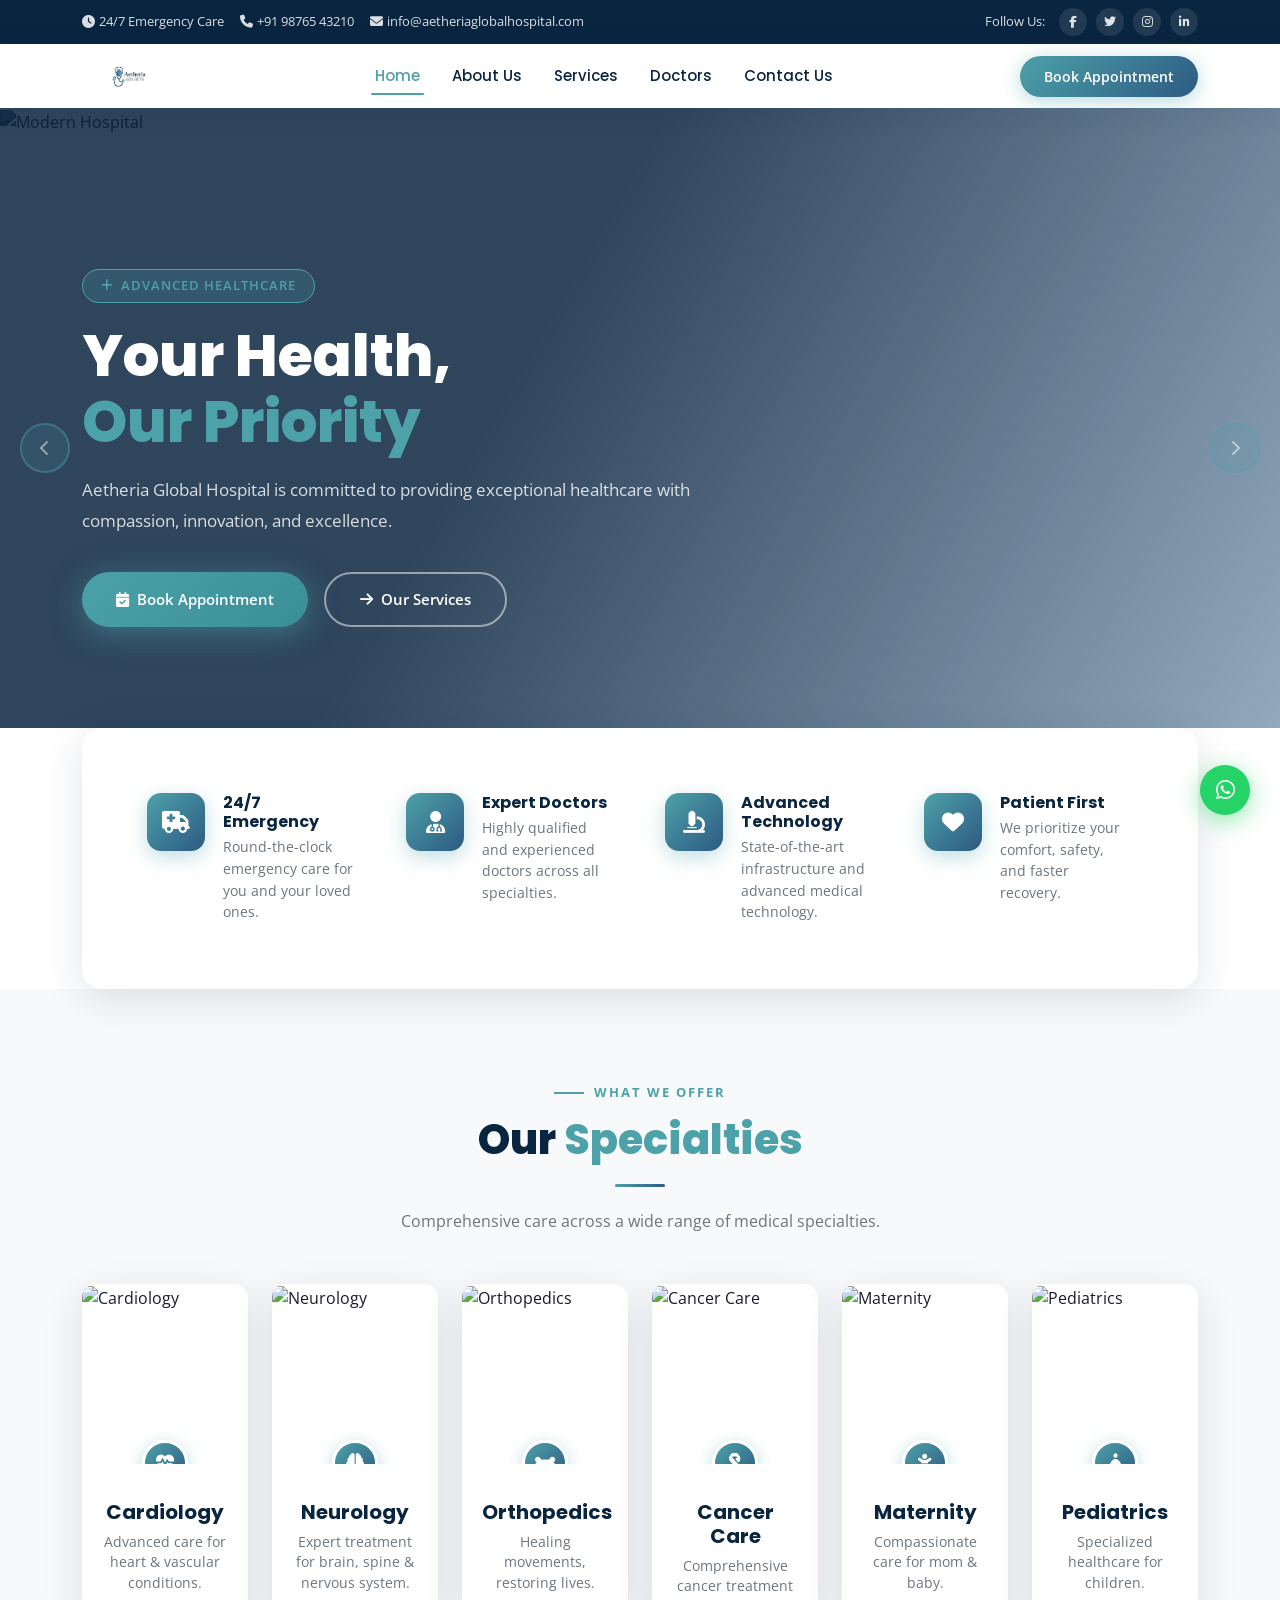
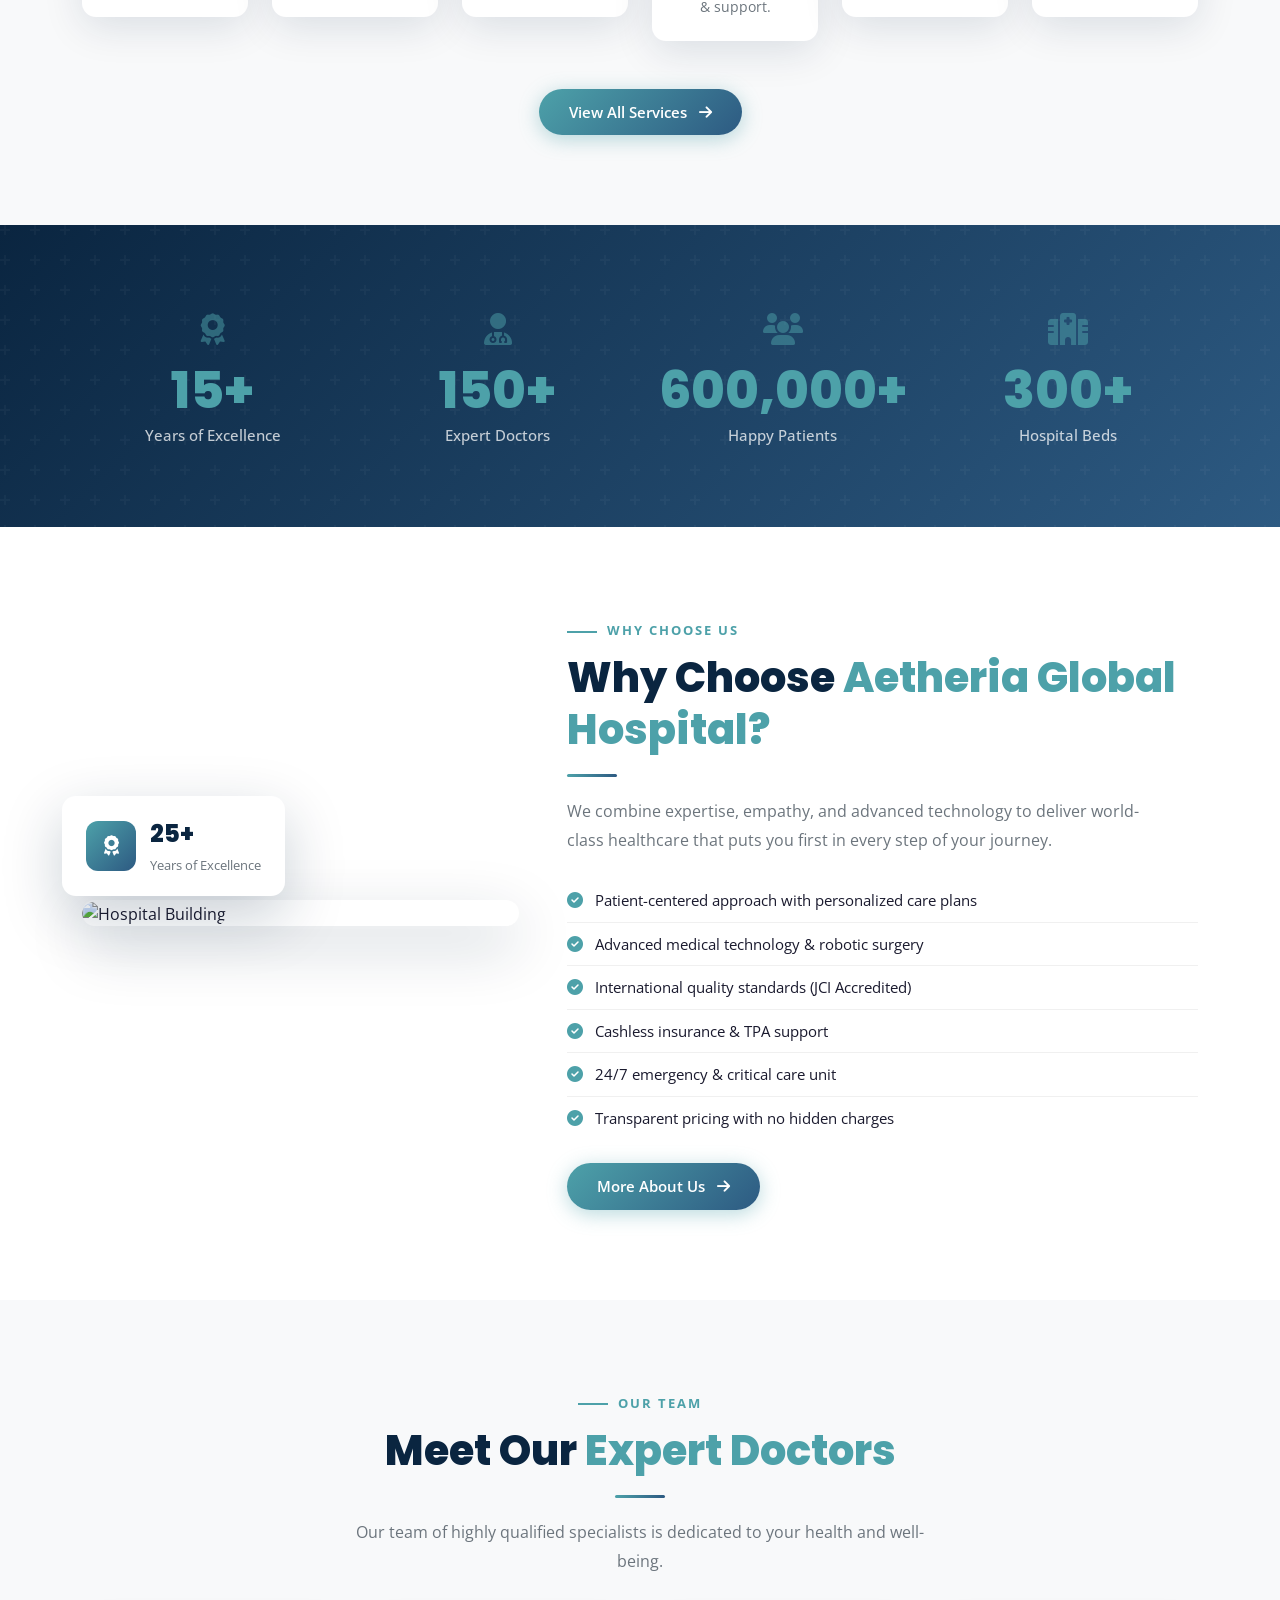
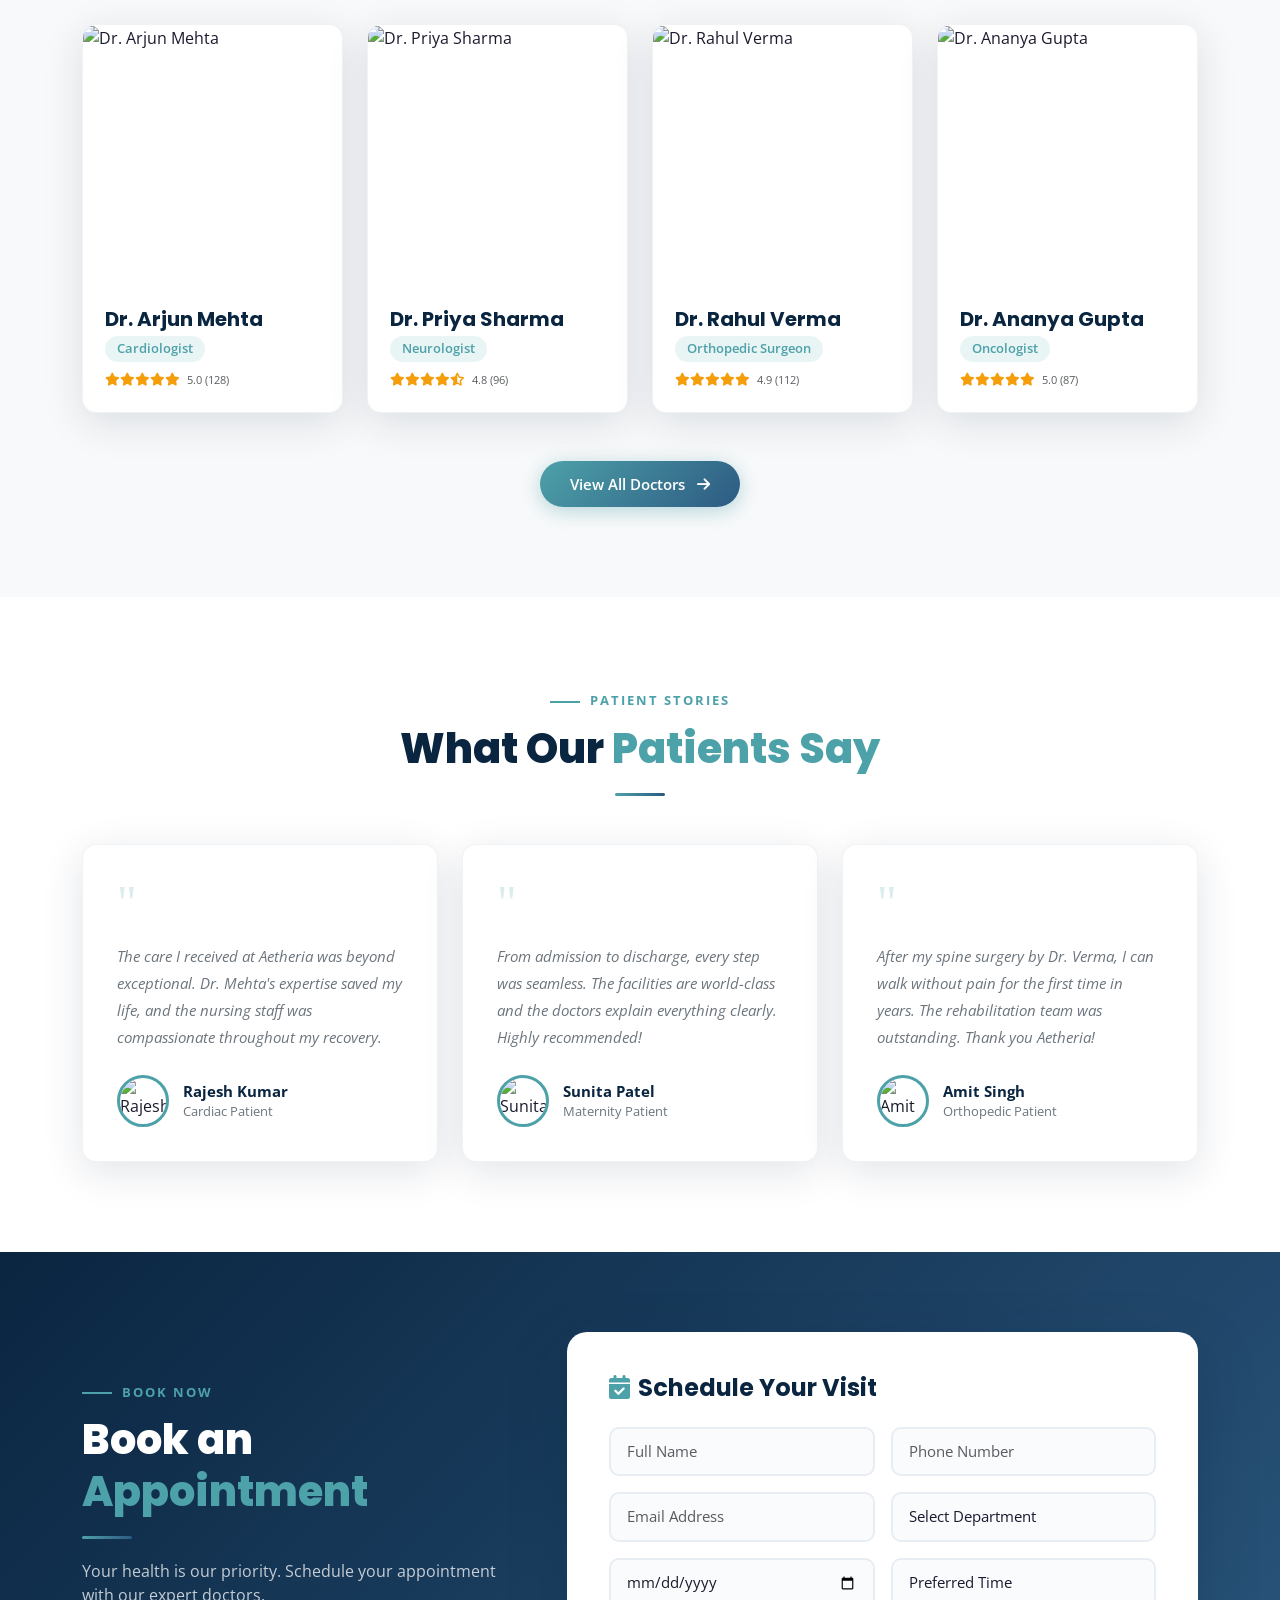
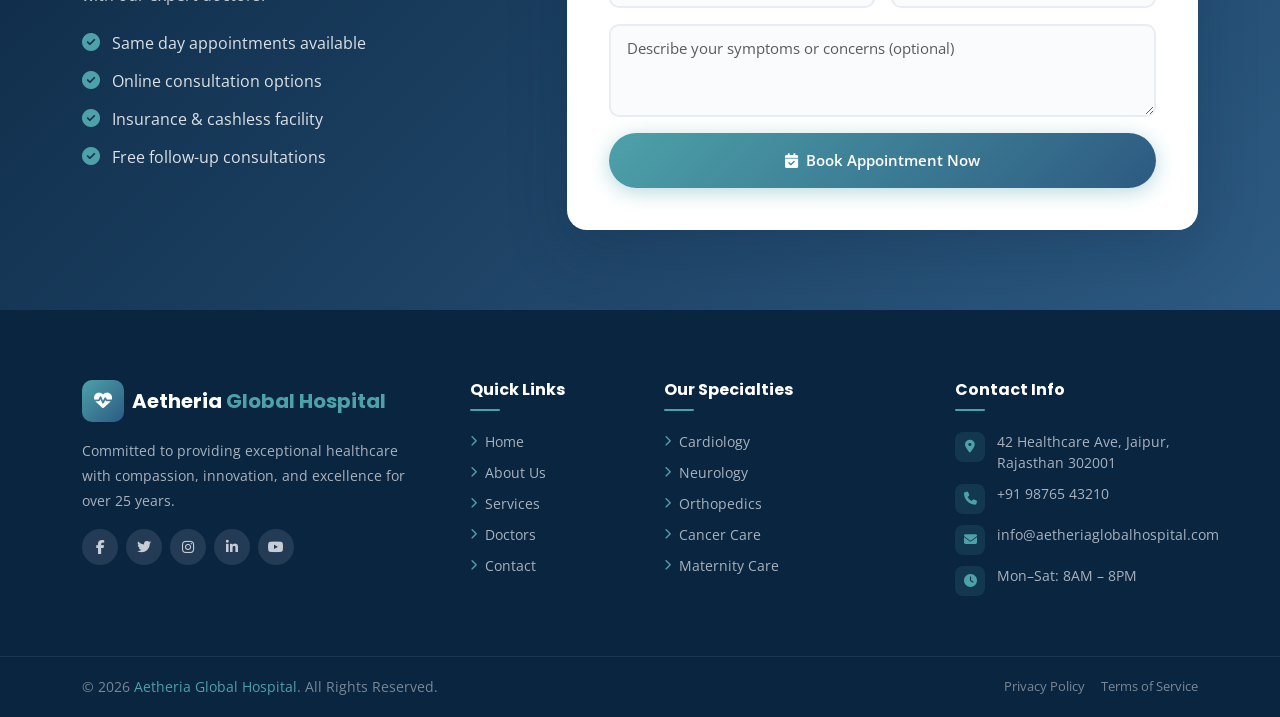
==== index.html @ 8bf8f96a "Add files via upload" ====
<!DOCTYPE html>
<html lang="en">
<head>
  <meta charset="UTF-8" />
  <meta name="viewport" content="width=device-width, initial-scale=1.0" />
  <title>Aetheria Global Hospital – Your Health, Our Priority</title>
  <link rel="preconnect" href="https://fonts.googleapis.com" />
  <link rel="preconnect" href="https://fonts.gstatic.com" crossorigin />
  <link href="https://fonts.googleapis.com/css2?family=Poppins:wght@400;500;600;700;800&family=Open+Sans:wght@400;500;600&display=swap" rel="stylesheet" />
  <link href="https://cdn.jsdelivr.net/npm/bootstrap@5.3.2/dist/css/bootstrap.min.css" rel="stylesheet" />
  <link href="https://cdnjs.cloudflare.com/ajax/libs/font-awesome/6.5.0/css/all.min.css" rel="stylesheet" />
  <link rel="stylesheet" href="style.css" />
</head>
<body>

<!-- TOP BAR -->
<div class="top-bar">
  <div class="container">
    <div class="d-flex justify-content-between align-items-center flex-wrap gap-2">
      <div class="d-flex gap-3 flex-wrap">
        <a href="#"><i class="fas fa-clock me-1"></i>24/7 Emergency Care</a>
        <a href="tel:+919876543210"><i class="fas fa-phone me-1"></i>+91 98765 43210</a>
        <a href="mailto:info@aetheriaglobalhospital.com"><i class="fas fa-envelope me-1"></i>info@aetheriaglobalhospital.com</a>
      </div>
      <div class="d-flex align-items-center gap-2">
        <span>Follow Us:</span>
        <div class="social-icons">
          <a href="#"><i class="fab fa-facebook-f"></i></a>
          <a href="#"><i class="fab fa-twitter"></i></a>
          <a href="#"><i class="fab fa-instagram"></i></a>
          <a href="#"><i class="fab fa-linkedin-in"></i></a>
        </div>
      </div>
    </div>
  </div>
</div>

<!-- NAVBAR -->
<nav class="navbar navbar-expand-lg">
  <div class="container">
    <a class="navbar-brand d-flex align-items-center" href="index.html">
      <div class="logo-icon"><img src="Gemini_Generated_Image_qpo65zqpo65zqpo6-removebg-preview.png" alt="Aetheria Global Hospital" /></div>
    </a>
    <button class="navbar-toggler border-0" type="button" data-bs-toggle="collapse" data-bs-target="#navMenu" aria-controls="navMenu" aria-expanded="false" aria-label="Toggle navigation">
      <i class="fas fa-bars" style="color:var(--navy);font-size:20px;"></i>
    </button>
    <div class="collapse navbar-collapse" id="navMenu">
      <ul class="navbar-nav mx-auto">
        <li class="nav-item"><a class="nav-link" href="index.html">Home</a></li>
        <li class="nav-item"><a class="nav-link" href="about.html">About Us</a></li>
        <li class="nav-item"><a class="nav-link" href="services.html">Services</a></li>
        <li class="nav-item"><a class="nav-link" href="doctors.html">Doctors</a></li>
        <li class="nav-item"><a class="nav-link" href="contact.html">Contact Us</a></li>
      </ul>
      <a href="#appointment" class="btn-book nav-link">Book Appointment</a>
    </div>
  </div>
</nav>

<!-- HERO CAROUSEL -->
<section class="hero-carousel">
  <div id="heroCarousel" class="carousel slide carousel-fade" data-bs-ride="carousel" data-bs-interval="5000">
    <div class="carousel-inner">

      <!-- Slide 1 -->
      <div class="carousel-item active">
        <img src="https://images.unsplash.com/photo-1551190822-a9333d879b1f?w=1600&q=80" alt="Modern Hospital" />
        <div class="hero-overlay">
          <div class="container">
            <div class="hero-content">
              <div class="hero-badge"><i class="fas fa-plus me-2"></i>Advanced Healthcare</div>
              <h1 class="hero-title">Your Health,<br><span>Our Priority</span></h1>
              <p class="hero-desc">Aetheria Global Hospital is committed to providing exceptional healthcare with compassion, innovation, and excellence.</p>
              <div class="hero-btns d-flex gap-3 flex-wrap">
                <a href="#appointment" class="btn-primary-custom"><i class="fas fa-calendar-check"></i>Book Appointment</a>
                <a href="services.html" class="btn-outline-custom"><i class="fas fa-arrow-right"></i>Our Services</a>
              </div>
            </div>
          </div>
        </div>
      </div>

      <!-- Slide 2 -->
      <div class="carousel-item">
        <img src="https://images.unsplash.com/photo-1559757148-5c350d0d3c56?w=1600&q=80" alt="Expert Doctors" />
        <div class="hero-overlay">
          <div class="container">
            <div class="hero-content">
              <div class="hero-badge"><i class="fas fa-user-md me-2"></i>Expert Medical Team</div>
              <h1 class="hero-title">250+ Expert<br><span>Doctors & Specialists</span></h1>
              <p class="hero-desc">Our team of highly qualified specialists brings world-class expertise to deliver the best care you deserve.</p>
              <div class="hero-btns d-flex gap-3 flex-wrap">
                <a href="doctors.html" class="btn-primary-custom"><i class="fas fa-user-md"></i>Meet Our Doctors</a>
                <a href="about.html" class="btn-outline-custom"><i class="fas fa-arrow-right"></i>About Us</a>
              </div>
            </div>
          </div>
        </div>
      </div>

      <!-- Slide 3 -->
      <div class="carousel-item">
        <img src="https://images.unsplash.com/photo-1516549655169-df83a0774514?w=1600&q=80" alt="Advanced Technology" />
        <div class="hero-overlay">
          <div class="container">
            <div class="hero-content">
              <div class="hero-badge"><i class="fas fa-microscope me-2"></i>State-of-the-Art</div>
              <h1 class="hero-title">Advanced Medical<br><span>Technology</span></h1>
              <p class="hero-desc">Equipped with cutting-edge infrastructure and the latest medical technology for precise diagnosis and treatment.</p>
              <div class="hero-btns d-flex gap-3 flex-wrap">
                <a href="services.html" class="btn-primary-custom"><i class="fas fa-flask"></i>Explore Services</a>
                <a href="contact.html" class="btn-outline-custom"><i class="fas fa-arrow-right"></i>Contact Us</a>
              </div>
            </div>
          </div>
        </div>
      </div>

    </div>

    <!-- Indicators -->
    <div class="carousel-indicators">
      <button type="button" data-bs-target="#heroCarousel" data-bs-slide-to="0" class="active"></button>
      <button type="button" data-bs-target="#heroCarousel" data-bs-slide-to="1"></button>
      <button type="button" data-bs-target="#heroCarousel" data-bs-slide-to="2"></button>
    </div>
    <button class="carousel-control-prev" type="button" data-bs-target="#heroCarousel" data-bs-slide="prev">
      <i class="fas fa-chevron-left" style="color:#fff;font-size:16px;"></i>
    </button>
    <button class="carousel-control-next" type="button" data-bs-target="#heroCarousel" data-bs-slide="next">
      <i class="fas fa-chevron-right" style="color:#fff;font-size:16px;"></i>
    </button>
  </div>
</section>

<!-- FEATURES -->
<section class="features-section">
  <div class="container">
    <div class="features-wrapper">
      <div class="row g-0">
        <div class="col-lg-3 col-md-6 reveal">
          <div class="feature-card">
            <div class="feature-icon"><i class="fas fa-ambulance"></i></div>
            <div>
              <h5>24/7 Emergency</h5>
              <p>Round-the-clock emergency care for you and your loved ones.</p>
            </div>
          </div>
        </div>
        <div class="col-lg-3 col-md-6 reveal">
          <div class="feature-card">
            <div class="feature-icon"><i class="fas fa-user-md"></i></div>
            <div>
              <h5>Expert Doctors</h5>
              <p>Highly qualified and experienced doctors across all specialties.</p>
            </div>
          </div>
        </div>
        <div class="col-lg-3 col-md-6 reveal">
          <div class="feature-card">
            <div class="feature-icon"><i class="fas fa-microscope"></i></div>
            <div>
              <h5>Advanced Technology</h5>
              <p>State-of-the-art infrastructure and advanced medical technology.</p>
            </div>
          </div>
        </div>
        <div class="col-lg-3 col-md-6 reveal">
          <div class="feature-card">
            <div class="feature-icon"><i class="fas fa-heart"></i></div>
            <div>
              <h5>Patient First</h5>
              <p>We prioritize your comfort, safety, and faster recovery.</p>
            </div>
          </div>
        </div>
      </div>
    </div>
  </div>
</section>

<!-- SPECIALTIES -->
<section class="section-pad bg-light-custom">
  <div class="container">
    <div class="text-center mb-5 reveal">
      <div class="section-tag">What We Offer</div>
      <h2 class="section-title">Our <span>Specialties</span></h2>
      <div class="section-divider mx-auto"></div>
      <p class="section-desc mx-auto">Comprehensive care across a wide range of medical specialties.</p>
    </div>
    <div class="row g-4">
      <div class="col-lg-2 col-md-4 col-6 reveal">
        <div class="specialty-card">
          <div class="specialty-img">
            <img src="https://images.unsplash.com/photo-1576091160399-112ba8d25d1d?w=400&q=80" alt="Cardiology" />
            <div class="specialty-icon-badge"><i class="fas fa-heartbeat"></i></div>
          </div>
          <div class="specialty-body"><h5>Cardiology</h5><p>Advanced care for heart & vascular conditions.</p></div>
        </div>
      </div>
      <div class="col-lg-2 col-md-4 col-6 reveal">
        <div class="specialty-card">
          <div class="specialty-img">
            <img src="https://images.unsplash.com/photo-1559757175-0eb30cd8c063?w=400&q=80" alt="Neurology" />
            <div class="specialty-icon-badge"><i class="fas fa-brain"></i></div>
          </div>
          <div class="specialty-body"><h5>Neurology</h5><p>Expert treatment for brain, spine & nervous system.</p></div>
        </div>
      </div>
      <div class="col-lg-2 col-md-4 col-6 reveal">
        <div class="specialty-card">
          <div class="specialty-img">
            <img src="https://images.unsplash.com/photo-1530026405186-ed1f139313f8?w=400&q=80" alt="Orthopedics" />
            <div class="specialty-icon-badge"><i class="fas fa-bone"></i></div>
          </div>
          <div class="specialty-body"><h5>Orthopedics</h5><p>Healing movements, restoring lives.</p></div>
        </div>
      </div>
      <div class="col-lg-2 col-md-4 col-6 reveal">
        <div class="specialty-card">
          <div class="specialty-img">
            <img src="https://images.unsplash.com/photo-1579684385127-1ef15d508118?w=400&q=80" alt="Cancer Care" />
            <div class="specialty-icon-badge"><i class="fas fa-ribbon"></i></div>
          </div>
          <div class="specialty-body"><h5>Cancer Care</h5><p>Comprehensive cancer treatment & support.</p></div>
        </div>
      </div>
      <div class="col-lg-2 col-md-4 col-6 reveal">
        <div class="specialty-card">
          <div class="specialty-img">
            <img src="https://images.unsplash.com/photo-1584820927498-cfe5211fd8bf?w=400&q=80" alt="Maternity" />
            <div class="specialty-icon-badge"><i class="fas fa-baby"></i></div>
          </div>
          <div class="specialty-body"><h5>Maternity</h5><p>Compassionate care for mom & baby.</p></div>
        </div>
      </div>
      <div class="col-lg-2 col-md-4 col-6 reveal">
        <div class="specialty-card">
          <div class="specialty-img">
            <img src="https://images.unsplash.com/photo-1631815588090-d1bcbe9a8545?w=400&q=80" alt="Pediatrics" />
            <div class="specialty-icon-badge"><i class="fas fa-child"></i></div>
          </div>
          <div class="specialty-body"><h5>Pediatrics</h5><p>Specialized healthcare for children.</p></div>
        </div>
      </div>
    </div>
    <div class="text-center mt-5 reveal">
      <a href="services.html" class="btn-teal btn">View All Services <i class="fas fa-arrow-right ms-2"></i></a>
    </div>
  </div>
</section>

<!-- STATS -->
<section class="stats-section">
  <div class="container">
    <div class="row g-4 text-center">
      <div class="col-lg-3 col-md-6 reveal">
        <div class="stat-item">
          <div class="stat-icon"><i class="fas fa-award"></i></div>
          <div class="stat-number" data-count="25" data-suffix="+">25+</div>
          <div class="stat-label">Years of Excellence</div>
        </div>
      </div>
      <div class="col-lg-3 col-md-6 reveal">
        <div class="stat-item">
          <div class="stat-icon"><i class="fas fa-user-md"></i></div>
          <div class="stat-number" data-count="250" data-suffix="+">250+</div>
          <div class="stat-label">Expert Doctors</div>
        </div>
      </div>
      <div class="col-lg-3 col-md-6 reveal">
        <div class="stat-item">
          <div class="stat-icon"><i class="fas fa-users"></i></div>
          <div class="stat-number" data-count="1000000" data-suffix="+">1M+</div>
          <div class="stat-label">Happy Patients</div>
        </div>
      </div>
      <div class="col-lg-3 col-md-6 reveal">
        <div class="stat-item">
          <div class="stat-icon"><i class="fas fa-hospital"></i></div>
          <div class="stat-number" data-count="500" data-suffix="+">500+</div>
          <div class="stat-label">Hospital Beds</div>
        </div>
      </div>
    </div>
  </div>
</section>

<!-- WHY CHOOSE US -->
<section class="section-pad">
  <div class="container">
    <div class="row g-5 align-items-center">
      <div class="col-lg-5 reveal">
        <div class="about-img-wrap">
          <div class="about-img-main">
            <img src="https://images.unsplash.com/photo-1519494026892-80bbd2d6fd0d?w=700&q=80" alt="Hospital Building" />
          </div>
          <div class="about-badge">
            <div class="about-badge-icon"><i class="fas fa-award"></i></div>
            <div><strong>25+</strong><span>Years of Excellence</span></div>
          </div>
        </div>
      </div>
      <div class="col-lg-7 reveal">
        <div class="section-tag">Why Choose Us</div>
        <h2 class="section-title">Why Choose <span>Aetheria Global Hospital?</span></h2>
        <div class="section-divider"></div>
        <p class="section-desc mb-4">We combine expertise, empathy, and advanced technology to deliver world-class healthcare that puts you first in every step of your journey.</p>
        <ul class="check-list mb-4">
          <li><i class="fas fa-check-circle"></i> Patient-centered approach with personalized care plans</li>
          <li><i class="fas fa-check-circle"></i> Advanced medical technology & robotic surgery</li>
          <li><i class="fas fa-check-circle"></i> International quality standards (JCI Accredited)</li>
          <li><i class="fas fa-check-circle"></i> Cashless insurance & TPA support</li>
          <li><i class="fas fa-check-circle"></i> 24/7 emergency & critical care unit</li>
          <li><i class="fas fa-check-circle"></i> Transparent pricing with no hidden charges</li>
        </ul>
        <a href="about.html" class="btn-teal btn">More About Us <i class="fas fa-arrow-right ms-2"></i></a>
      </div>
    </div>
  </div>
</section>

<!-- FEATURED DOCTORS -->
<section class="section-pad bg-light-custom">
  <div class="container">
    <div class="text-center mb-5 reveal">
      <div class="section-tag">Our Team</div>
      <h2 class="section-title">Meet Our <span>Expert Doctors</span></h2>
      <div class="section-divider mx-auto"></div>
      <p class="section-desc mx-auto">Our team of highly qualified specialists is dedicated to your health and well-being.</p>
    </div>
    <div class="row g-4">
      <div class="col-lg-3 col-md-6 reveal">
        <div class="doctor-card">
          <div class="doctor-img">
            <img src="https://images.unsplash.com/photo-1612349317150-e413f6a5b16d?w=400&q=80" alt="Dr. Arjun Mehta" />
            <div class="doctor-overlay">
              <div class="doctor-social">
                <a href="#"><i class="fab fa-facebook-f"></i></a>
                <a href="#"><i class="fab fa-linkedin-in"></i></a>
                <a href="#"><i class="fas fa-envelope"></i></a>
              </div>
            </div>
          </div>
          <div class="doctor-body">
            <h5>Dr. Arjun Mehta</h5>
            <span class="doctor-specialty">Cardiologist</span>
            <div class="doctor-rating mt-2">
              <i class="fas fa-star"></i><i class="fas fa-star"></i><i class="fas fa-star"></i><i class="fas fa-star"></i><i class="fas fa-star"></i>
              <small class="text-muted ms-1">5.0 (128)</small>
            </div>
          </div>
        </div>
      </div>
      <div class="col-lg-3 col-md-6 reveal">
        <div class="doctor-card">
          <div class="doctor-img">
            <img src="https://images.unsplash.com/photo-1559839734-2b71ea197ec2?w=400&q=80" alt="Dr. Priya Sharma" />
            <div class="doctor-overlay">
              <div class="doctor-social">
                <a href="#"><i class="fab fa-facebook-f"></i></a>
                <a href="#"><i class="fab fa-linkedin-in"></i></a>
                <a href="#"><i class="fas fa-envelope"></i></a>
              </div>
            </div>
          </div>
          <div class="doctor-body">
            <h5>Dr. Priya Sharma</h5>
            <span class="doctor-specialty">Neurologist</span>
            <div class="doctor-rating mt-2">
              <i class="fas fa-star"></i><i class="fas fa-star"></i><i class="fas fa-star"></i><i class="fas fa-star"></i><i class="fas fa-star-half-alt"></i>
              <small class="text-muted ms-1">4.8 (96)</small>
            </div>
          </div>
        </div>
      </div>
      <div class="col-lg-3 col-md-6 reveal">
        <div class="doctor-card">
          <div class="doctor-img">
            <img src="https://images.unsplash.com/photo-1537368910025-700350fe46c7?w=400&q=80" alt="Dr. Rahul Verma" />
            <div class="doctor-overlay">
              <div class="doctor-social">
                <a href="#"><i class="fab fa-facebook-f"></i></a>
                <a href="#"><i class="fab fa-linkedin-in"></i></a>
                <a href="#"><i class="fas fa-envelope"></i></a>
              </div>
            </div>
          </div>
          <div class="doctor-body">
            <h5>Dr. Rahul Verma</h5>
            <span class="doctor-specialty">Orthopedic Surgeon</span>
            <div class="doctor-rating mt-2">
              <i class="fas fa-star"></i><i class="fas fa-star"></i><i class="fas fa-star"></i><i class="fas fa-star"></i><i class="fas fa-star"></i>
              <small class="text-muted ms-1">4.9 (112)</small>
            </div>
          </div>
        </div>
      </div>
      <div class="col-lg-3 col-md-6 reveal">
        <div class="doctor-card">
          <div class="doctor-img">
            <img src="https://images.unsplash.com/photo-1594824476967-48c8b964273f?w=400&q=80" alt="Dr. Ananya Gupta" />
            <div class="doctor-overlay">
              <div class="doctor-social">
                <a href="#"><i class="fab fa-facebook-f"></i></a>
                <a href="#"><i class="fab fa-linkedin-in"></i></a>
                <a href="#"><i class="fas fa-envelope"></i></a>
              </div>
            </div>
          </div>
          <div class="doctor-body">
            <h5>Dr. Ananya Gupta</h5>
            <span class="doctor-specialty">Oncologist</span>
            <div class="doctor-rating mt-2">
              <i class="fas fa-star"></i><i class="fas fa-star"></i><i class="fas fa-star"></i><i class="fas fa-star"></i><i class="fas fa-star"></i>
              <small class="text-muted ms-1">5.0 (87)</small>
            </div>
          </div>
        </div>
      </div>
    </div>
    <div class="text-center mt-5 reveal">
      <a href="doctors.html" class="btn-teal btn">View All Doctors <i class="fas fa-arrow-right ms-2"></i></a>
    </div>
  </div>
</section>

<!-- TESTIMONIALS -->
<section class="section-pad">
  <div class="container">
    <div class="text-center mb-5 reveal">
      <div class="section-tag">Patient Stories</div>
      <h2 class="section-title">What Our <span>Patients Say</span></h2>
      <div class="section-divider mx-auto"></div>
    </div>
    <div class="row g-4">
      <div class="col-lg-4 col-md-6 reveal">
        <div class="testimonial-card">
          <div class="quote-icon">"</div>
          <p class="testimonial-text">The care I received at Aetheria was beyond exceptional. Dr. Mehta's expertise saved my life, and the nursing staff was compassionate throughout my recovery.</p>
          <div class="testimonial-author">
            <img src="https://images.unsplash.com/photo-1507003211169-0a1dd7228f2d?w=100&q=80" class="author-img" alt="Rajesh Kumar" />
            <div><div class="author-name">Rajesh Kumar</div><div class="author-role">Cardiac Patient</div></div>
          </div>
        </div>
      </div>
      <div class="col-lg-4 col-md-6 reveal">
        <div class="testimonial-card">
          <div class="quote-icon">"</div>
          <p class="testimonial-text">From admission to discharge, every step was seamless. The facilities are world-class and the doctors explain everything clearly. Highly recommended!</p>
          <div class="testimonial-author">
            <img src="https://images.unsplash.com/photo-1494790108377-be9c29b29330?w=100&q=80" class="author-img" alt="Sunita Patel" />
            <div><div class="author-name">Sunita Patel</div><div class="author-role">Maternity Patient</div></div>
          </div>
        </div>
      </div>
      <div class="col-lg-4 col-md-6 reveal">
        <div class="testimonial-card">
          <div class="quote-icon">"</div>
          <p class="testimonial-text">After my spine surgery by Dr. Verma, I can walk without pain for the first time in years. The rehabilitation team was outstanding. Thank you Aetheria!</p>
          <div class="testimonial-author">
            <img src="https://images.unsplash.com/photo-1472099645785-5658abf4ff4e?w=100&q=80" class="author-img" alt="Amit Singh" />
            <div><div class="author-name">Amit Singh</div><div class="author-role">Orthopedic Patient</div></div>
          </div>
        </div>
      </div>
    </div>
  </div>
</section>

<!-- APPOINTMENT SECTION -->
<section class="appointment-section" id="appointment">
  <div class="container">
    <div class="row g-5 align-items-center">
      <div class="col-lg-5 reveal">
        <div class="appt-content">
          <div class="section-tag" style="color:var(--teal)">Book Now</div>
          <h2 class="section-title" style="color:#fff">Book an <span>Appointment</span></h2>
          <div class="section-divider"></div>
          <p class="mb-4" style="color:rgba(255,255,255,0.75)">Your health is our priority. Schedule your appointment with our expert doctors.</p>
          <div class="appt-feature"><i class="fas fa-check-circle"></i> Same day appointments available</div>
          <div class="appt-feature"><i class="fas fa-check-circle"></i> Online consultation options</div>
          <div class="appt-feature"><i class="fas fa-check-circle"></i> Insurance & cashless facility</div>
          <div class="appt-feature"><i class="fas fa-check-circle"></i> Free follow-up consultations</div>
        </div>
      </div>
      <div class="col-lg-7 reveal">
        <div class="appt-form-card">
          <h4 class="mb-4" style="font-weight:700;color:var(--navy)"><i class="fas fa-calendar-check me-2" style="color:var(--teal)"></i>Schedule Your Visit</h4>
          <form class="appt-form">
            <div class="row g-3">
              <div class="col-md-6">
                <input type="text" class="form-control" placeholder="Full Name" required />
              </div>
              <div class="col-md-6">
                <input type="tel" class="form-control" placeholder="Phone Number" required />
              </div>
              <div class="col-md-6">
                <input type="email" class="form-control" placeholder="Email Address" required />
              </div>
              <div class="col-md-6">
                <select class="form-select">
                  <option value="">Select Department</option>
                  <option>Cardiology</option>
                  <option>Neurology</option>
                  <option>Orthopedics</option>
                  <option>Cancer Care</option>
                  <option>Maternity</option>
                  <option>Pediatrics</option>
                </select>
              </div>
              <div class="col-md-6">
                <input type="date" class="form-control" />
              </div>
              <div class="col-md-6">
                <select class="form-select">
                  <option value="">Preferred Time</option>
                  <option>09:00 AM</option>
                  <option>10:00 AM</option>
                  <option>11:00 AM</option>
                  <option>02:00 PM</option>
                  <option>04:00 PM</option>
                </select>
              </div>
              <div class="col-12">
                <textarea class="form-control" rows="3" placeholder="Describe your symptoms or concerns (optional)"></textarea>
              </div>
              <div class="col-12">
                <button type="submit" class="btn-teal btn w-100 py-3"><i class="fas fa-calendar-check me-2"></i>Book Appointment Now</button>
              </div>
            </div>
          </form>
        </div>
      </div>
    </div>
  </div>
</section>

<!-- FOOTER -->
<footer>
  <div class="container">
    <div class="row g-4 g-lg-5">
      <div class="col-lg-4 col-md-12">
        <div class="footer-brand mb-3">
          <div class="footer-logo d-flex align-items-center gap-2 mb-3">
            <div class="footer-logo-icon">
              <i class="fas fa-heartbeat"></i>
            </div>
            <div class="footer-logo-text">Aetheria <span>Global Hospital</span></div>
          </div>
          <p class="footer-desc">Committed to providing exceptional healthcare with compassion, innovation, and excellence for over 25 years.</p>
          <div class="footer-social mt-3">
            <a href="#" aria-label="Facebook"><i class="fab fa-facebook-f"></i></a>
            <a href="#" aria-label="Twitter"><i class="fab fa-twitter"></i></a>
            <a href="#" aria-label="Instagram"><i class="fab fa-instagram"></i></a>
            <a href="#" aria-label="LinkedIn"><i class="fab fa-linkedin-in"></i></a>
            <a href="#" aria-label="YouTube"><i class="fab fa-youtube"></i></a>
          </div>
        </div>
      </div>
      <div class="col-lg-2 col-6">
        <h5>Quick Links</h5>
        <ul>
          <li><a href="index.html"><i class="fas fa-chevron-right"></i> Home</a></li>
          <li><a href="about.html"><i class="fas fa-chevron-right"></i> About Us</a></li>
          <li><a href="services.html"><i class="fas fa-chevron-right"></i> Services</a></li>
          <li><a href="doctors.html"><i class="fas fa-chevron-right"></i> Doctors</a></li>
          <li><a href="contact.html"><i class="fas fa-chevron-right"></i> Contact</a></li>
        </ul>
      </div>
      <div class="col-lg-3 col-6">
        <h5>Our Specialties</h5>
        <ul>
          <li><a href="services.html"><i class="fas fa-chevron-right"></i> Cardiology</a></li>
          <li><a href="services.html"><i class="fas fa-chevron-right"></i> Neurology</a></li>
          <li><a href="services.html"><i class="fas fa-chevron-right"></i> Orthopedics</a></li>
          <li><a href="services.html"><i class="fas fa-chevron-right"></i> Cancer Care</a></li>
          <li><a href="services.html"><i class="fas fa-chevron-right"></i> Maternity Care</a></li>
        </ul>
      </div>
      <div class="col-lg-3 col-md-12">
        <h5>Contact Info</h5>
        <ul class="footer-contact-list">
          <li>
            <a href="#">
              <span class="footer-contact-icon"><i class="fas fa-map-marker-alt"></i></span>
              <span>42 Healthcare Ave, Jaipur, Rajasthan 302001</span>
            </a>
          </li>
          <li>
            <a href="tel:+919876543210">
              <span class="footer-contact-icon"><i class="fas fa-phone"></i></span>
              <span>+91 98765 43210</span>
            </a>
          </li>
          <li>
            <a href="mailto:info@aetheriaglobalhospital.com">
              <span class="footer-contact-icon"><i class="fas fa-envelope"></i></span>
              <span>info@aetheriaglobalhospital.com</span>
            </a>
          </li>
          <li>
            <a href="#">
              <span class="footer-contact-icon"><i class="fas fa-clock"></i></span>
              <span>Mon–Sat: 8AM – 8PM</span>
            </a>
          </li>
        </ul>
      </div>
    </div>
  </div>
  <div class="footer-bottom">
    <div class="container">
      <div class="d-flex justify-content-between align-items-center flex-wrap gap-2">
        <p class="mb-0">&copy; 2026 <a href="index.html">Aetheria Global Hospital</a>. All Rights Reserved.</p>
        <div class="d-flex gap-3">
          <a href="#" style="color:rgba(255,255,255,0.45);text-decoration:none;font-size:13px;">Privacy Policy</a>
          <a href="#" style="color:rgba(255,255,255,0.45);text-decoration:none;font-size:13px;">Terms of Service</a>
        </div>
      </div>
    </div>
  </div>
</footer>

<!-- BACK TO TOP -->
<button id="backToTop" title="Back to top"><i class="fas fa-chevron-up"></i></button>

<!-- WHATSAPP -->
<a href="https://wa.me/919876543210" class="whatsapp-float" target="_blank" title="Chat on WhatsApp">
  <i class="fab fa-whatsapp"></i>
</a>

<script src="https://cdn.jsdelivr.net/npm/bootstrap@5.3.2/dist/js/bootstrap.bundle.min.js"></script>
<script src="script.js"></script>
</body>
</html>
---- style.css ----
/* ===== ROOT VARIABLES ===== */
:root {
  --navy: #0A2540;
  --teal: #4DA1A9;
  --soft-blue: #2D5A82;
  --white: #FFFFFF;
  --light-gray: #F8F9FA;
  --text-dark: #1a1a2e;
  --text-muted: #6c757d;
  --shadow: 0 10px 40px rgba(10,37,64,0.12);
  --shadow-hover: 0 20px 60px rgba(10,37,64,0.22);
  --radius: 14px;
  --transition: all 0.35s cubic-bezier(0.4,0,0.2,1);
}

/* ===== BASE ===== */
*, *::before, *::after { box-sizing: border-box; margin: 0; padding: 0; }
html { scroll-behavior: smooth; }
body {
  font-family: 'Open Sans', sans-serif;
  color: var(--text-dark);
  background: var(--white);
  overflow-x: hidden;
}
h1,h2,h3,h4,h5,h6 { font-family: 'Poppins', sans-serif; }

/* ===== SCROLLBAR ===== */
::-webkit-scrollbar { width: 6px; }
::-webkit-scrollbar-track { background: #f1f1f1; }
::-webkit-scrollbar-thumb { background: var(--teal); border-radius: 3px; }

/* ===== TOP BAR ===== */
.top-bar {
  background: var(--navy);
  padding: 8px 0;
  font-size: 13px;
  color: rgba(255,255,255,0.85);
}
.top-bar a { color: rgba(255,255,255,0.85); text-decoration: none; transition: var(--transition); }
.top-bar a:hover { color: var(--teal); }
.top-bar .social-icons a {
  width: 28px; height: 28px;
  background: rgba(255,255,255,0.1);
  border-radius: 50%;
  display: inline-flex; align-items: center; justify-content: center;
  margin-left: 6px;
  font-size: 12px;
}
.top-bar .social-icons a:hover { background: var(--teal); color: #fff; }

/* ===== NAVBAR ===== */
.navbar {
  background: var(--white) !important;
  box-shadow: 0 2px 30px rgba(10,37,64,0.10);
  padding: 10px 0;
  transition: var(--transition);
  position: sticky;
  top: 0;
  z-index: 1000;
}
.navbar.scrolled { padding: 6px 0; box-shadow: 0 4px 30px rgba(10,37,64,0.18); }
.navbar-brand {
  font-family: 'Poppins', sans-serif;
  font-weight: 700;
  font-size: 22px;
  color: var(--navy) !important;
  padding: 0;
}
.navbar-brand span { color: var(--teal); }

/* Logo image - controlled size for both desktop and mobile */
.logo-icon img {
  width: 90px;
  height: auto;
  display: block;
  max-height: 44px;
  object-fit: contain;
}

/* Navbar toggler (hamburger) - clean & compact */
.navbar-toggler {
  padding: 4px 8px !important;
  border: none !important;
  outline: none !important;
  box-shadow: none !important;
  background: transparent !important;
  line-height: 1;
}
.navbar-toggler:focus { box-shadow: none !important; }

.navbar-nav .nav-link {
  font-family: 'Poppins', sans-serif;
  font-weight: 500;
  font-size: 15px;
  color: var(--navy) !important;
  padding: 8px 16px !important;
  position: relative;
  transition: var(--transition);
}
.navbar-nav .nav-link::after {
  content: '';
  position: absolute;
  bottom: 0; left: 50%;
  width: 0; height: 2px;
  background: var(--teal);
  border-radius: 2px;
  transition: var(--transition);
  transform: translateX(-50%);
}
.navbar-nav .nav-link:hover::after,
.navbar-nav .nav-link.active::after { width: 70%; }
.navbar-nav .nav-link:hover,
.navbar-nav .nav-link.active { color: var(--teal) !important; }

.btn-book {
  background: linear-gradient(135deg, var(--teal), var(--soft-blue));
  color: #fff !important;
  padding: 10px 24px !important;
  border-radius: 50px;
  font-weight: 600;
  font-size: 14px;
  transition: var(--transition);
  box-shadow: 0 4px 20px rgba(77,161,169,0.4);
  white-space: nowrap;
}
.btn-book:hover {
  transform: translateY(-2px);
  box-shadow: 0 8px 30px rgba(77,161,169,0.55);
}

/* Mobile navbar collapse menu */
@media (max-width: 991px) {
  .navbar-collapse {
    background: var(--white);
    border-top: 1px solid rgba(10,37,64,0.08);
    margin-top: 8px;
    padding: 12px 0 16px;
    border-radius: 0 0 12px 12px;
    box-shadow: 0 8px 24px rgba(10,37,64,0.10);
  }
  .navbar-nav .nav-link {
    padding: 10px 20px !important;
    font-size: 15px;
  }
  .navbar-nav .nav-link::after { display: none; }
  .btn-book {
    margin: 10px 20px 4px !important;
    display: inline-block;
    padding: 10px 20px !important;
    text-align: center;
  }
  .logo-icon img {
    width: 80px;
    max-height: 38px;
  }
}

/* ===== HERO CAROUSEL ===== */
.hero-carousel { position: relative; overflow: hidden; }
.hero-carousel .carousel-item {
  height: 680px;
  position: relative;
}
.hero-carousel .carousel-item img {
  width: 100%; height: 100%;
  object-fit: cover;
  filter: brightness(0.45);
}
.hero-overlay {
  position: absolute; inset: 0;
  background: linear-gradient(120deg, rgba(10,37,64,0.85) 40%, rgba(45,90,130,0.5) 100%);
  display: flex; align-items: center;
}
.hero-content { max-width: 620px; }
.hero-badge {
  display: inline-block;
  background: rgba(77,161,169,0.2);
  border: 1px solid var(--teal);
  color: var(--teal);
  padding: 6px 18px;
  border-radius: 50px;
  font-size: 13px;
  font-weight: 600;
  letter-spacing: 1px;
  text-transform: uppercase;
  margin-bottom: 20px;
}
.hero-title {
  font-size: clamp(2.2rem, 5vw, 3.6rem);
  font-weight: 800;
  color: #fff;
  line-height: 1.15;
  margin-bottom: 20px;
}
.hero-title span { color: var(--teal); }
.hero-desc {
  font-size: 17px;
  color: rgba(255,255,255,0.82);
  line-height: 1.8;
  margin-bottom: 36px;
}
.btn-primary-custom {
  background: linear-gradient(135deg, var(--teal), #3a8f97);
  color: #fff;
  padding: 14px 34px;
  border-radius: 50px;
  font-weight: 600;
  font-size: 15px;
  text-decoration: none;
  display: inline-flex; align-items: center; gap: 8px;
  transition: var(--transition);
  box-shadow: 0 6px 30px rgba(77,161,169,0.5);
  border: none;
}
.btn-primary-custom:hover {
  transform: translateY(-3px);
  box-shadow: 0 12px 40px rgba(77,161,169,0.65);
  color: #fff;
}
.btn-outline-custom {
  background: transparent;
  color: #fff;
  padding: 14px 34px;
  border-radius: 50px;
  font-weight: 600;
  font-size: 15px;
  text-decoration: none;
  display: inline-flex; align-items: center; gap: 8px;
  transition: var(--transition);
  border: 2px solid rgba(255,255,255,0.5);
}
.btn-outline-custom:hover {
  background: rgba(255,255,255,0.1);
  border-color: #fff;
  color: #fff;
  transform: translateY(-3px);
}
.carousel-indicators [data-bs-target] {
  width: 10px; height: 10px;
  border-radius: 50%;
  background: rgba(255,255,255,0.5);
  border: 2px solid var(--teal);
  transition: var(--transition);
}
.carousel-indicators .active {
  background: var(--teal);
  width: 30px; border-radius: 5px;
}
.carousel-control-prev, .carousel-control-next {
  width: 50px; height: 50px;
  background: rgba(77,161,169,0.3);
  border-radius: 50%;
  top: 50%; transform: translateY(-50%);
  border: 2px solid var(--teal);
  transition: var(--transition);
}
.carousel-control-prev { left: 20px; }
.carousel-control-next { right: 20px; }
.carousel-control-prev:hover,
.carousel-control-next:hover { background: var(--teal); }

/* ===== FEATURE CARDS ===== */
.features-section {
  background: var(--white);
  padding: 0;
  position: relative;
  z-index: 2;
}
.features-wrapper {
  background: var(--white);
  border-radius: 20px;
  box-shadow: var(--shadow);
  padding: 40px;
  margin-top: -60px;
  position: relative;
}
.feature-card {
  display: flex; align-items: flex-start; gap: 18px;
  padding: 24px;
  border-radius: var(--radius);
  transition: var(--transition);
  border: 1px solid transparent;
}
.feature-card:hover {
  background: var(--light-gray);
  border-color: rgba(77,161,169,0.2);
  transform: translateY(-4px);
  box-shadow: var(--shadow);
}
.feature-icon {
  width: 58px; height: 58px; flex-shrink: 0;
  background: linear-gradient(135deg, var(--teal), var(--soft-blue));
  border-radius: 14px;
  display: flex; align-items: center; justify-content: center;
  color: #fff;
  font-size: 22px;
  box-shadow: 0 6px 20px rgba(77,161,169,0.35);
}
.feature-card h5 {
  font-size: 16px; font-weight: 700;
  color: var(--navy);
  margin-bottom: 6px;
}
.feature-card p {
  font-size: 13.5px;
  color: var(--text-muted);
  line-height: 1.6;
  margin: 0;
}

/* ===== SECTION STYLES ===== */
.section-pad { padding: 90px 0; }
.section-pad-sm { padding: 70px 0; }
.section-tag {
  display: inline-block;
  color: var(--teal);
  font-weight: 700;
  font-size: 13px;
  letter-spacing: 2px;
  text-transform: uppercase;
  margin-bottom: 12px;
  position: relative;
}
.section-tag::before {
  content: '';
  display: inline-block;
  width: 30px; height: 2px;
  background: var(--teal);
  vertical-align: middle;
  margin-right: 10px;
}
.section-title {
  font-size: clamp(1.8rem, 3.5vw, 2.6rem);
  font-weight: 800;
  color: var(--navy);
  line-height: 1.25;
}
.section-title span { color: var(--teal); }
.section-divider {
  width: 50px; height: 3px;
  background: linear-gradient(90deg, var(--teal), var(--soft-blue));
  border-radius: 2px;
  margin: 18px 0 20px;
}
.section-desc {
  font-size: 16px;
  color: var(--text-muted);
  line-height: 1.8;
  max-width: 600px;
}

/* ===== SPECIALTIES ===== */
.bg-light-custom { background: var(--light-gray); }
.specialty-card {
  background: var(--white);
  border-radius: var(--radius);
  overflow: hidden;
  box-shadow: var(--shadow);
  transition: var(--transition);
  cursor: pointer;
}
.specialty-card:hover {
  transform: translateY(-8px);
  box-shadow: var(--shadow-hover);
}
.specialty-img {
  height: 180px;
  overflow: hidden;
  position: relative;
}
.specialty-img img {
  width: 100%; height: 100%;
  object-fit: cover;
  transition: var(--transition);
}
.specialty-card:hover .specialty-img img { transform: scale(1.08); }
.specialty-icon-badge {
  position: absolute;
  bottom: -22px; left: 50%;
  transform: translateX(-50%);
  width: 46px; height: 46px;
  background: linear-gradient(135deg, var(--teal), var(--soft-blue));
  border-radius: 50%;
  display: flex; align-items: center; justify-content: center;
  color: #fff;
  font-size: 18px;
  box-shadow: 0 4px 16px rgba(77,161,169,0.4);
  border: 3px solid #fff;
}
.specialty-body {
  padding: 36px 20px 24px;
  text-align: center;
}
.specialty-body h5 {
  font-weight: 700;
  color: var(--navy);
  margin-bottom: 8px;
}
.specialty-body p {
  font-size: 13.5px;
  color: var(--text-muted);
  margin: 0;
}

/* ===== STATS ===== */
.stats-section {
  background: linear-gradient(135deg, var(--navy) 0%, var(--soft-blue) 100%);
  padding: 80px 0;
  position: relative;
  overflow: hidden;
}
.stats-section::before {
  content: '';
  position: absolute; inset: 0;
  background: url("data:image/svg+xml,%3Csvg width='60' height='60' viewBox='0 0 60 60' xmlns='http://www.w3.org/2000/svg'%3E%3Cg fill='none' fill-rule='evenodd'%3E%3Cg fill='%23ffffff' fill-opacity='0.03'%3E%3Cpath d='M36 34v-4h-2v4h-4v2h4v4h2v-4h4v-2h-4zm0-30V0h-2v4h-4v2h4v4h2V6h4V4h-4zM6 34v-4H4v4H0v2h4v4h2v-4h4v-2H6zM6 4V0H4v4H0v2h4v4h2V6h4V4H6z'/%3E%3C/g%3E%3C/g%3E%3C/svg%3E");
}
.stat-item { text-align: center; color: #fff; }
.stat-number {
  font-family: 'Poppins', sans-serif;
  font-size: clamp(2.5rem, 4vw, 3.5rem);
  font-weight: 800;
  color: var(--teal);
  line-height: 1;
}
.stat-label {
  font-size: 15px;
  color: rgba(255,255,255,0.75);
  margin-top: 8px;
  font-weight: 500;
}
.stat-icon {
  font-size: 32px;
  color: rgba(77,161,169,0.5);
  margin-bottom: 12px;
}

/* ===== ABOUT SECTION ===== */
.about-img-wrap { position: relative; }
.about-img-main {
  border-radius: 20px;
  overflow: hidden;
  box-shadow: var(--shadow-hover);
}
.about-img-main img { width: 100%; border-radius: 20px; }
.about-badge {
  position: absolute;
  bottom: 30px; left: -20px;
  background: var(--white);
  border-radius: 14px;
  padding: 20px 24px;
  box-shadow: var(--shadow-hover);
  display: flex; align-items: center; gap: 14px;
}
.about-badge-icon {
  width: 50px; height: 50px;
  background: linear-gradient(135deg, var(--teal), var(--soft-blue));
  border-radius: 12px;
  display: flex; align-items: center; justify-content: center;
  color: #fff; font-size: 20px;
}
.about-badge strong {
  font-family: 'Poppins', sans-serif;
  font-size: 24px; font-weight: 800;
  color: var(--navy); display: block;
}
.about-badge span { font-size: 13px; color: var(--text-muted); }
.check-list { list-style: none; padding: 0; }
.check-list li {
  padding: 10px 0;
  display: flex; align-items: center; gap: 12px;
  font-size: 15px; color: var(--text-dark);
  border-bottom: 1px solid #f0f0f0;
}
.check-list li:last-child { border-bottom: none; }
.check-list li i { color: var(--teal); font-size: 16px; }

/* ===== DOCTORS ===== */
.doctor-card {
  background: var(--white);
  border-radius: var(--radius);
  overflow: hidden;
  box-shadow: var(--shadow);
  transition: var(--transition);
  border: 1px solid rgba(10,37,64,0.06);
}
.doctor-card:hover {
  transform: translateY(-8px);
  box-shadow: var(--shadow-hover);
}
.doctor-img {
  height: 260px;
  overflow: hidden;
  position: relative;
}
.doctor-img img {
  width: 100%; height: 100%;
  object-fit: cover; object-position: top;
  transition: var(--transition);
}
.doctor-card:hover .doctor-img img { transform: scale(1.05); }
.doctor-overlay {
  position: absolute; inset: 0;
  background: linear-gradient(to top, rgba(10,37,64,0.8) 0%, transparent 50%);
  display: flex; align-items: flex-end;
  padding: 16px;
  opacity: 0;
  transition: var(--transition);
}
.doctor-card:hover .doctor-overlay { opacity: 1; }
.doctor-social a {
  width: 34px; height: 34px;
  background: rgba(255,255,255,0.15);
  border-radius: 50%;
  display: inline-flex; align-items: center; justify-content: center;
  color: #fff; font-size: 13px;
  margin-right: 6px;
  transition: var(--transition);
  backdrop-filter: blur(4px);
}
.doctor-social a:hover { background: var(--teal); }
.doctor-body { padding: 22px; }
.doctor-body h5 { font-weight: 700; color: var(--navy); margin-bottom: 4px; }
.doctor-specialty {
  display: inline-block;
  background: rgba(77,161,169,0.12);
  color: var(--teal);
  padding: 4px 12px;
  border-radius: 50px;
  font-size: 12.5px;
  font-weight: 600;
}
.doctor-rating { color: #f59e0b; font-size: 13px; }

/* ===== TESTIMONIALS ===== */
.testimonial-card {
  background: var(--white);
  border-radius: var(--radius);
  padding: 34px;
  box-shadow: var(--shadow);
  transition: var(--transition);
  border: 1px solid rgba(10,37,64,0.06);
  height: 100%;
}
.testimonial-card:hover {
  transform: translateY(-6px);
  box-shadow: var(--shadow-hover);
}
.quote-icon {
  font-size: 48px;
  color: rgba(77,161,169,0.2);
  line-height: 1;
  margin-bottom: 16px;
  font-family: Georgia, serif;
}
.testimonial-text {
  font-size: 15px;
  color: var(--text-muted);
  line-height: 1.8;
  font-style: italic;
  margin-bottom: 24px;
}
.testimonial-author {
  display: flex; align-items: center; gap: 14px;
}
.author-img {
  width: 52px; height: 52px;
  border-radius: 50%;
  object-fit: cover;
  border: 3px solid var(--teal);
}
.author-name { font-weight: 700; color: var(--navy); font-size: 15px; }
.author-role { font-size: 13px; color: var(--text-muted); }

/* ===== APPOINTMENT SECTION ===== */
.appointment-section {
  background: linear-gradient(135deg, var(--navy) 0%, var(--soft-blue) 100%);
  padding: 80px 0;
}
.appt-form-card {
  background: var(--white);
  border-radius: 20px;
  padding: 42px;
  box-shadow: var(--shadow-hover);
}
.appt-form-card .form-control,
.appt-form-card .form-select {
  border: 2px solid #e8edf3;
  border-radius: 10px;
  padding: 12px 16px;
  font-size: 14.5px;
  color: var(--text-dark);
  transition: var(--transition);
  background: #fafbfd;
}
.appt-form-card .form-control:focus,
.appt-form-card .form-select:focus {
  border-color: var(--teal);
  box-shadow: 0 0 0 4px rgba(77,161,169,0.12);
  background: #fff;
}
.appt-content h2 { color: #fff; font-weight: 800; }
.appt-content p { color: rgba(255,255,255,0.75); font-size: 16px; }
.appt-feature { display: flex; align-items: center; gap: 12px; color: rgba(255,255,255,0.85); margin-bottom: 14px; }
.appt-feature i { color: var(--teal); font-size: 18px; }

/* ===== SERVICES PAGE ===== */
.service-card {
  background: var(--white);
  border-radius: var(--radius);
  padding: 36px 28px;
  box-shadow: var(--shadow);
  transition: var(--transition);
  border: 1px solid transparent;
  height: 100%;
  position: relative; overflow: hidden;
}
.service-card::before {
  content: '';
  position: absolute; top: 0; left: 0;
  width: 4px; height: 0;
  background: linear-gradient(180deg, var(--teal), var(--soft-blue));
  transition: var(--transition);
  border-radius: 0 0 4px 4px;
}
.service-card:hover::before { height: 100%; }
.service-card:hover {
  transform: translateY(-8px);
  box-shadow: var(--shadow-hover);
  border-color: rgba(77,161,169,0.2);
}
.service-icon {
  width: 70px; height: 70px;
  background: linear-gradient(135deg, rgba(77,161,169,0.12), rgba(45,90,130,0.12));
  border-radius: 18px;
  display: flex; align-items: center; justify-content: center;
  font-size: 28px;
  color: var(--teal);
  margin-bottom: 22px;
  transition: var(--transition);
}
.service-card:hover .service-icon {
  background: linear-gradient(135deg, var(--teal), var(--soft-blue));
  color: #fff;
  box-shadow: 0 8px 24px rgba(77,161,169,0.4);
}
.service-card h4 { font-weight: 700; color: var(--navy); margin-bottom: 12px; }
.service-card p { color: var(--text-muted); font-size: 14.5px; line-height: 1.7; }
.service-link { color: var(--teal); font-weight: 600; font-size: 14px; text-decoration: none; transition: var(--transition); }
.service-link:hover { color: var(--navy); gap: 8px; }

/* ===== PAGE HERO ===== */
.page-hero {
  background: linear-gradient(135deg, var(--navy) 0%, var(--soft-blue) 100%);
  padding: 100px 0 80px;
  position: relative; overflow: hidden;
}
.page-hero::before {
  content: '';
  position: absolute; inset: 0;
  background: url("data:image/svg+xml,%3Csvg width='100' height='100' viewBox='0 0 100 100' xmlns='http://www.w3.org/2000/svg'%3E%3Ccircle cx='50' cy='50' r='40' fill='none' stroke='white' stroke-opacity='0.03' stroke-width='20'/%3E%3C/svg%3E") repeat;
  background-size: 120px;
}
.page-hero h1 { color: #fff; font-weight: 800; font-size: clamp(2rem, 4vw, 3rem); }
.page-hero .breadcrumb { background: transparent; padding: 0; }
.page-hero .breadcrumb-item,
.page-hero .breadcrumb-item a { color: rgba(255,255,255,0.7); text-decoration: none; }
.page-hero .breadcrumb-item.active { color: var(--teal); }
.page-hero .breadcrumb-item+.breadcrumb-item::before { color: rgba(255,255,255,0.4); }

/* ===== CONTACT ===== */
.contact-card {
  background: var(--white);
  border-radius: var(--radius);
  padding: 36px;
  box-shadow: var(--shadow);
  height: 100%;
}
.contact-icon {
  width: 56px; height: 56px;
  background: linear-gradient(135deg, var(--teal), var(--soft-blue));
  border-radius: 14px;
  display: flex; align-items: center; justify-content: center;
  color: #fff; font-size: 22px;
  margin-bottom: 18px;
}
.contact-form .form-control,
.contact-form .form-select {
  border: 2px solid #e8edf3;
  border-radius: 10px;
  padding: 12px 16px;
  font-size: 14.5px;
  transition: var(--transition);
}
.contact-form .form-control:focus,
.contact-form .form-select:focus {
  border-color: var(--teal);
  box-shadow: 0 0 0 4px rgba(77,161,169,0.12);
}
.map-container { border-radius: var(--radius); overflow: hidden; box-shadow: var(--shadow); }

/* ===== FOOTER - IMPROVED ===== */
footer {
  background: var(--navy);
  color: rgba(255,255,255,0.75);
  padding: 70px 0 0;
}

/* Footer brand / logo area */
.footer-logo-icon {
  width: 42px; height: 42px;
  background: linear-gradient(135deg, var(--teal), var(--soft-blue));
  border-radius: 10px;
  display: flex; align-items: center; justify-content: center;
  color: #fff;
  font-size: 18px;
  flex-shrink: 0;
}
.footer-logo-text {
  font-family: 'Poppins', sans-serif;
  font-weight: 700;
  font-size: 20px;
  color: #fff;
  line-height: 1.2;
}
.footer-logo-text span { color: var(--teal); }

.footer-desc {
  font-size: 14px;
  line-height: 1.8;
  margin: 0 0 0;
  color: rgba(255,255,255,0.65);
}
.footer-social { display: flex; gap: 8px; flex-wrap: wrap; }
.footer-social a {
  width: 36px; height: 36px;
  background: rgba(255,255,255,0.1);
  border-radius: 50%;
  display: inline-flex; align-items: center; justify-content: center;
  color: rgba(255,255,255,0.75);
  transition: var(--transition);
  font-size: 14px;
  text-decoration: none;
}
.footer-social a:hover { background: var(--teal); color: #fff; transform: translateY(-2px); }

footer h5 {
  color: #fff;
  font-weight: 700;
  font-size: 16px;
  margin-bottom: 20px;
  position: relative;
  padding-bottom: 12px;
}
footer h5::after {
  content: '';
  position: absolute;
  bottom: 0; left: 0;
  width: 30px; height: 2px;
  background: var(--teal);
  border-radius: 2px;
}
footer ul { list-style: none; padding: 0; margin: 0; }
footer ul li { margin-bottom: 10px; }
footer ul li a {
  color: rgba(255,255,255,0.65);
  text-decoration: none;
  font-size: 14px;
  transition: var(--transition);
  display: flex; align-items: center; gap: 8px;
}
footer ul li a:hover { color: var(--teal); padding-left: 4px; }
footer ul li a i { font-size: 11px; color: var(--teal); flex-shrink: 0; }

/* Contact list in footer - improved layout */
.footer-contact-list li a {
  align-items: flex-start;
  gap: 12px;
  line-height: 1.5;
}
.footer-contact-icon {
  width: 30px; height: 30px;
  background: rgba(77,161,169,0.15);
  border-radius: 8px;
  display: inline-flex; align-items: center; justify-content: center;
  flex-shrink: 0;
  margin-top: 1px;
}
.footer-contact-icon i {
  font-size: 13px !important;
  color: var(--teal) !important;
}
.footer-contact-list li a:hover .footer-contact-icon {
  background: rgba(77,161,169,0.3);
}

.footer-bottom {
  border-top: 1px solid rgba(255,255,255,0.08);
  padding: 20px 0;
  margin-top: 50px;
  font-size: 13.5px;
  color: rgba(255,255,255,0.45);
}
.footer-bottom a { color: var(--teal); text-decoration: none; }

/* ===== BACK TO TOP ===== */
#backToTop {
  position: fixed;
  bottom: 30px; right: 30px;
  width: 46px; height: 46px;
  background: linear-gradient(135deg, var(--teal), var(--soft-blue));
  color: #fff;
  border: none;
  border-radius: 50%;
  font-size: 18px;
  cursor: pointer;
  box-shadow: 0 6px 24px rgba(77,161,169,0.5);
  opacity: 0; visibility: hidden;
  transition: var(--transition);
  z-index: 999;
  display: flex; align-items: center; justify-content: center;
}
#backToTop.show { opacity: 1; visibility: visible; }
#backToTop:hover { transform: translateY(-4px); box-shadow: 0 12px 32px rgba(77,161,169,0.65); }

/* ===== ANIMATIONS ===== */
@keyframes fadeInUp {
  from { opacity: 0; transform: translateY(40px); }
  to   { opacity: 1; transform: translateY(0); }
}
@keyframes fadeInLeft {
  from { opacity: 0; transform: translateX(-40px); }
  to   { opacity: 1; transform: translateX(0); }
}
@keyframes fadeInRight {
  from { opacity: 0; transform: translateX(40px); }
  to   { opacity: 1; transform: translateX(0); }
}
@keyframes pulse {
  0%, 100% { transform: scale(1); }
  50% { transform: scale(1.06); }
}
.animate-up { animation: fadeInUp 0.7s ease forwards; }
.animate-left { animation: fadeInLeft 0.7s ease forwards; }
.animate-right { animation: fadeInRight 0.7s ease forwards; }
.reveal { opacity: 0; transform: translateY(30px); transition: opacity 0.7s ease, transform 0.7s ease; }
.reveal.visible { opacity: 1; transform: translateY(0); }

/* ===== RESPONSIVE ===== */
@media (max-width: 991px) {
  .hero-carousel .carousel-item { height: 520px; }
  .features-wrapper { margin-top: 0; margin: 20px; padding: 24px 16px; }
  .about-badge { left: 10px; }
  .footer-contact-list { margin-top: 0; }
}

@media (max-width: 767px) {
  .hero-carousel .carousel-item { height: 420px; }
  .hero-title { font-size: 2rem; }
  .appt-form-card { padding: 24px; }
  .top-bar { display: none; }
  #backToTop { bottom: 20px; right: 20px; }
  .section-pad { padding: 60px 0; }
  .about-badge { left: 0; bottom: -20px; padding: 14px 18px; }
  footer { padding: 50px 0 0; }
  .footer-bottom { margin-top: 36px; }
  .footer-bottom .d-flex { flex-direction: column; align-items: center; text-align: center; gap: 8px; }
}

@media (max-width: 480px) {
  .hero-title { font-size: 1.7rem; }
  .hero-desc { font-size: 14px; }
  .btn-primary-custom, .btn-outline-custom { padding: 12px 22px; font-size: 14px; }
  .stat-number { font-size: 2.2rem; }
  .footer-logo-text { font-size: 17px; }
}

/* ===== UTILS ===== */
.text-teal { color: var(--teal) !important; }
.text-navy { color: var(--navy) !important; }
.bg-navy { background: var(--navy) !important; }
.bg-teal { background: var(--teal) !important; }
.btn-teal {
  background: linear-gradient(135deg, var(--teal), var(--soft-blue));
  color: #fff; border: none;
  padding: 12px 30px; border-radius: 50px;
  font-weight: 600; font-size: 15px;
  transition: var(--transition);
  box-shadow: 0 4px 20px rgba(77,161,169,0.4);
}
.btn-teal:hover {
  transform: translateY(-3px);
  box-shadow: 0 10px 32px rgba(77,161,169,0.55);
  color: #fff;
}
.whatsapp-float {
  position: fixed; bottom: 85px; right: 30px;
  width: 50px; height: 50px;
  background: #25d366;
  border-radius: 50%;
  display: flex; align-items: center; justify-content: center;
  color: #fff; font-size: 22px;
  text-decoration: none;
  box-shadow: 0 6px 24px rgba(37,211,102,0.5);
  transition: var(--transition);
  z-index: 999;
}
.whatsapp-float:hover { transform: scale(1.12); color: #fff; }
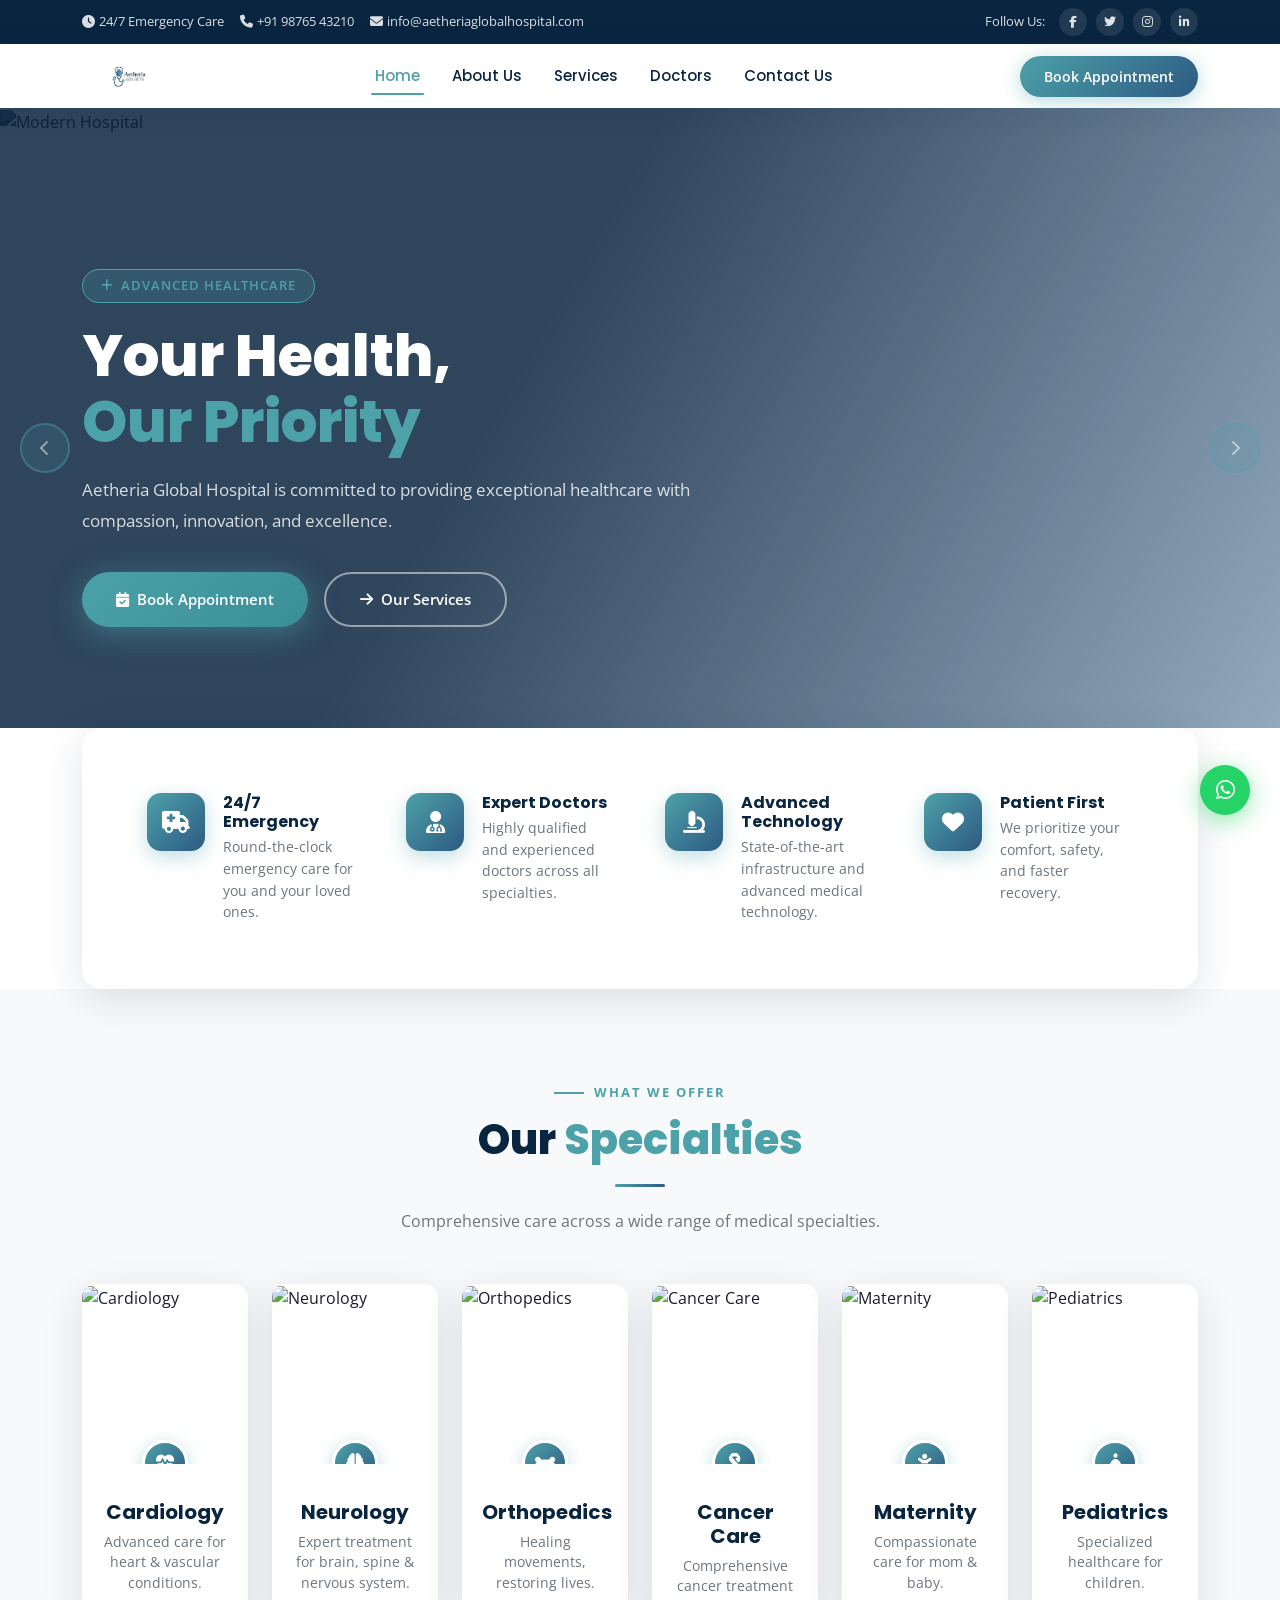
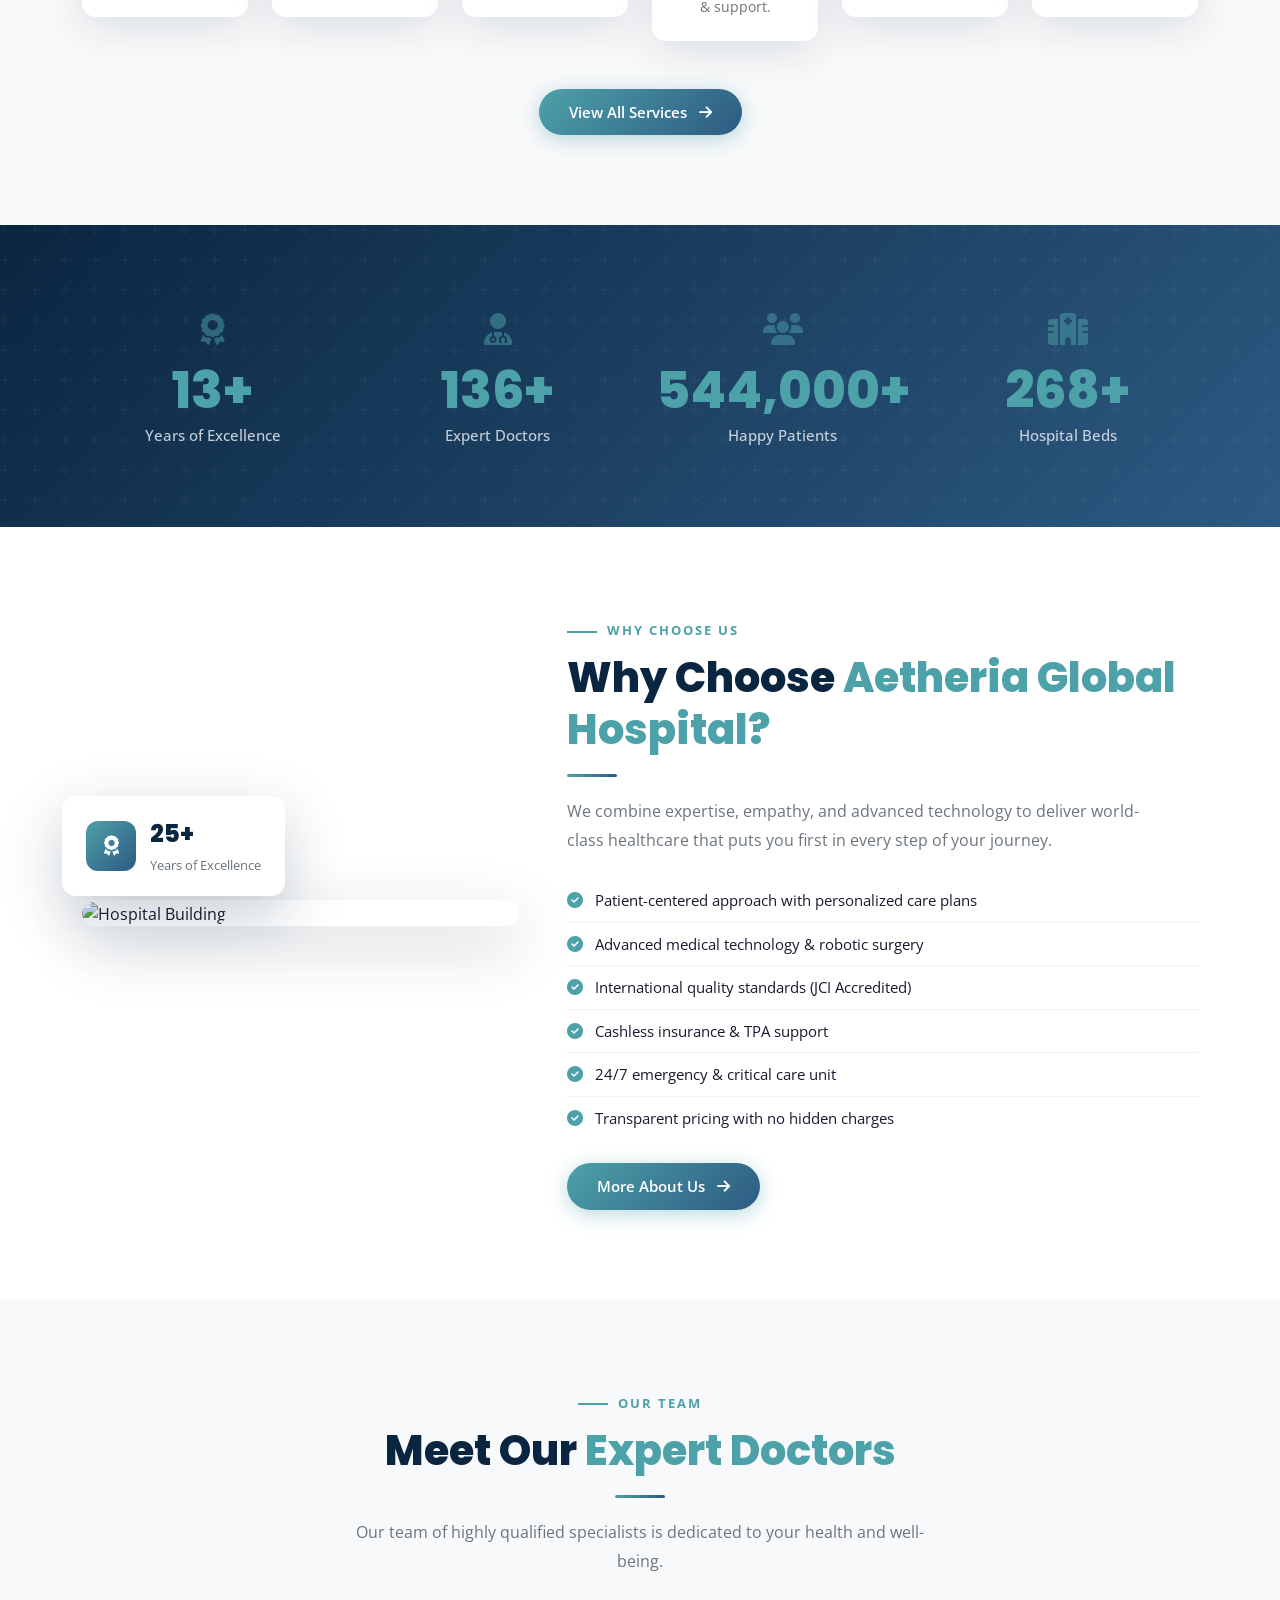
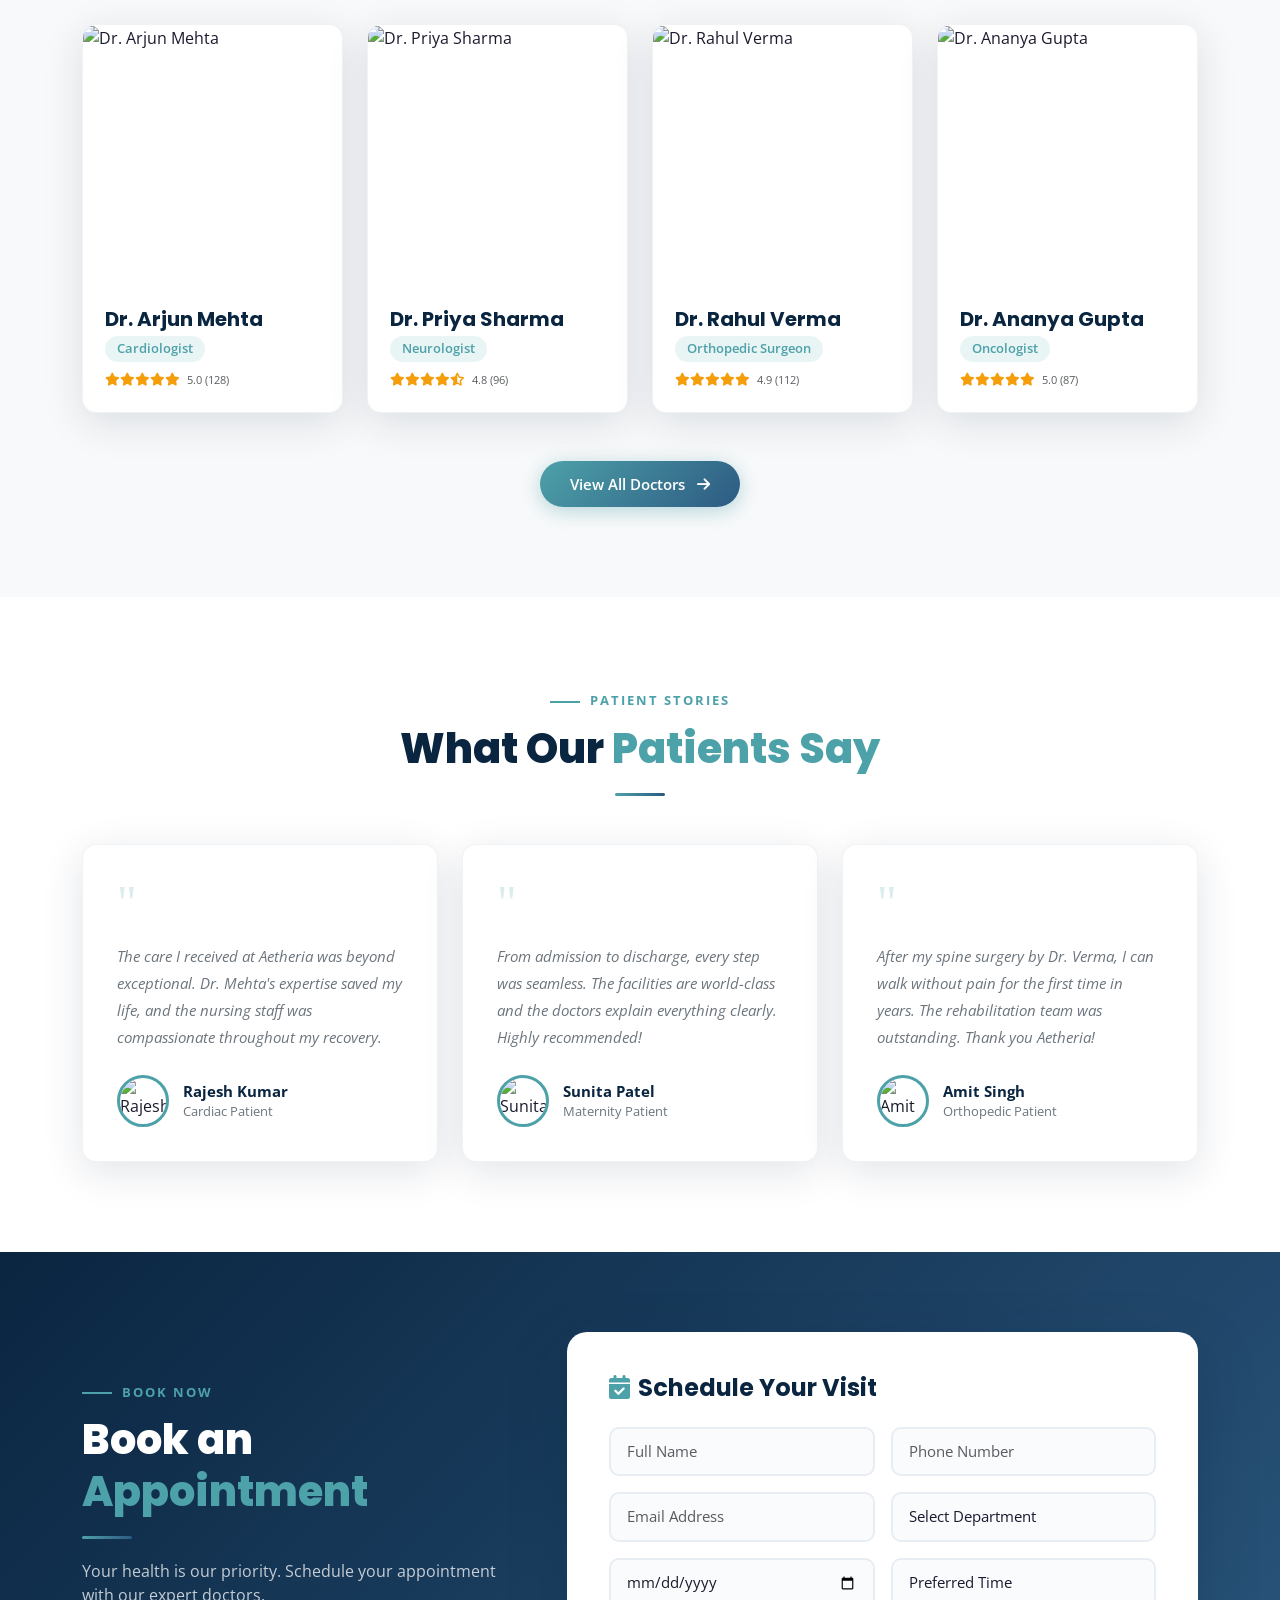
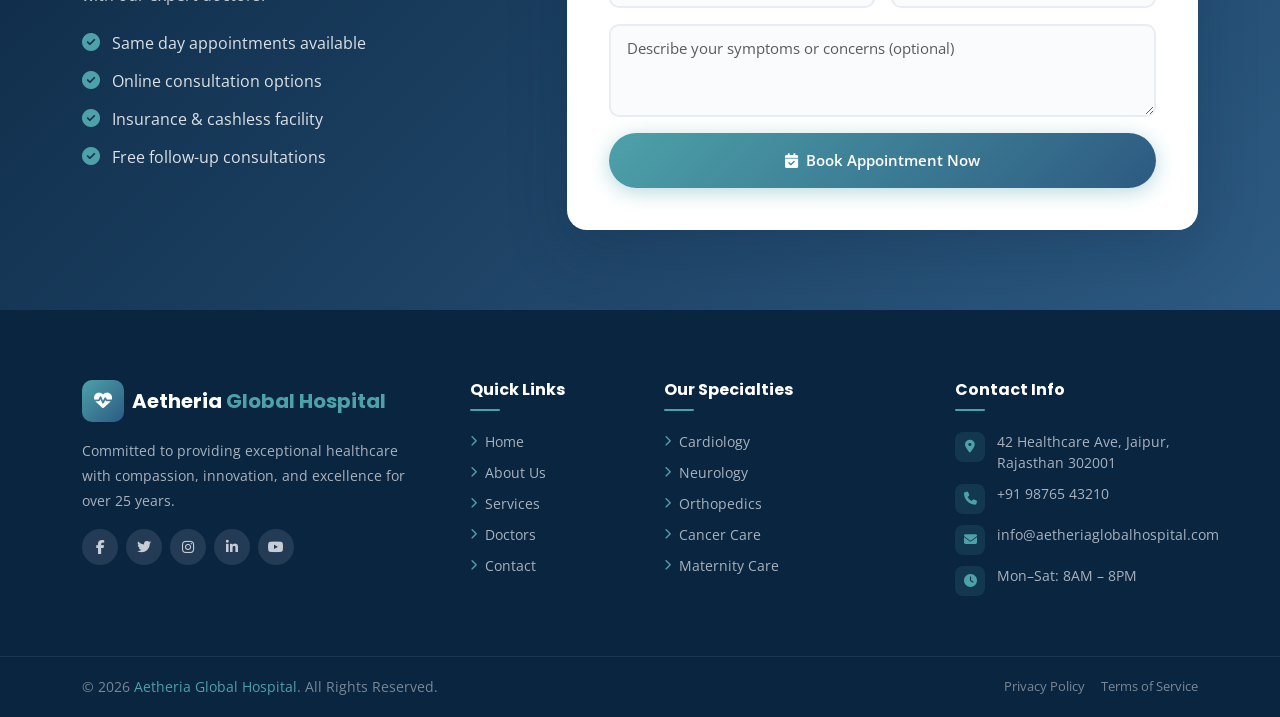
==== commit a6dea720: "Add files via upload" ====
--- a/index.html
+++ b/index.html
@@ -237,7 +237,7 @@
       <div class="col-lg-2 col-md-4 col-6 reveal">
         <div class="specialty-card">
           <div class="specialty-img">
-            <img src="https://images.unsplash.com/photo-1631815588090-d1bcbe9a8545?w=400&q=80" alt="Pediatrics" />
+            <img src="https://static.vecteezy.com/system/resources/thumbnails/026/662/939/small/a-nurse-is-looking-at-an-older-child-with-a-stethoscope-photo.jpg" alt="Pediatrics" />
             <div class="specialty-icon-badge"><i class="fas fa-child"></i></div>
           </div>
           <div class="specialty-body"><h5>Pediatrics</h5><p>Specialized healthcare for children.</p></div>
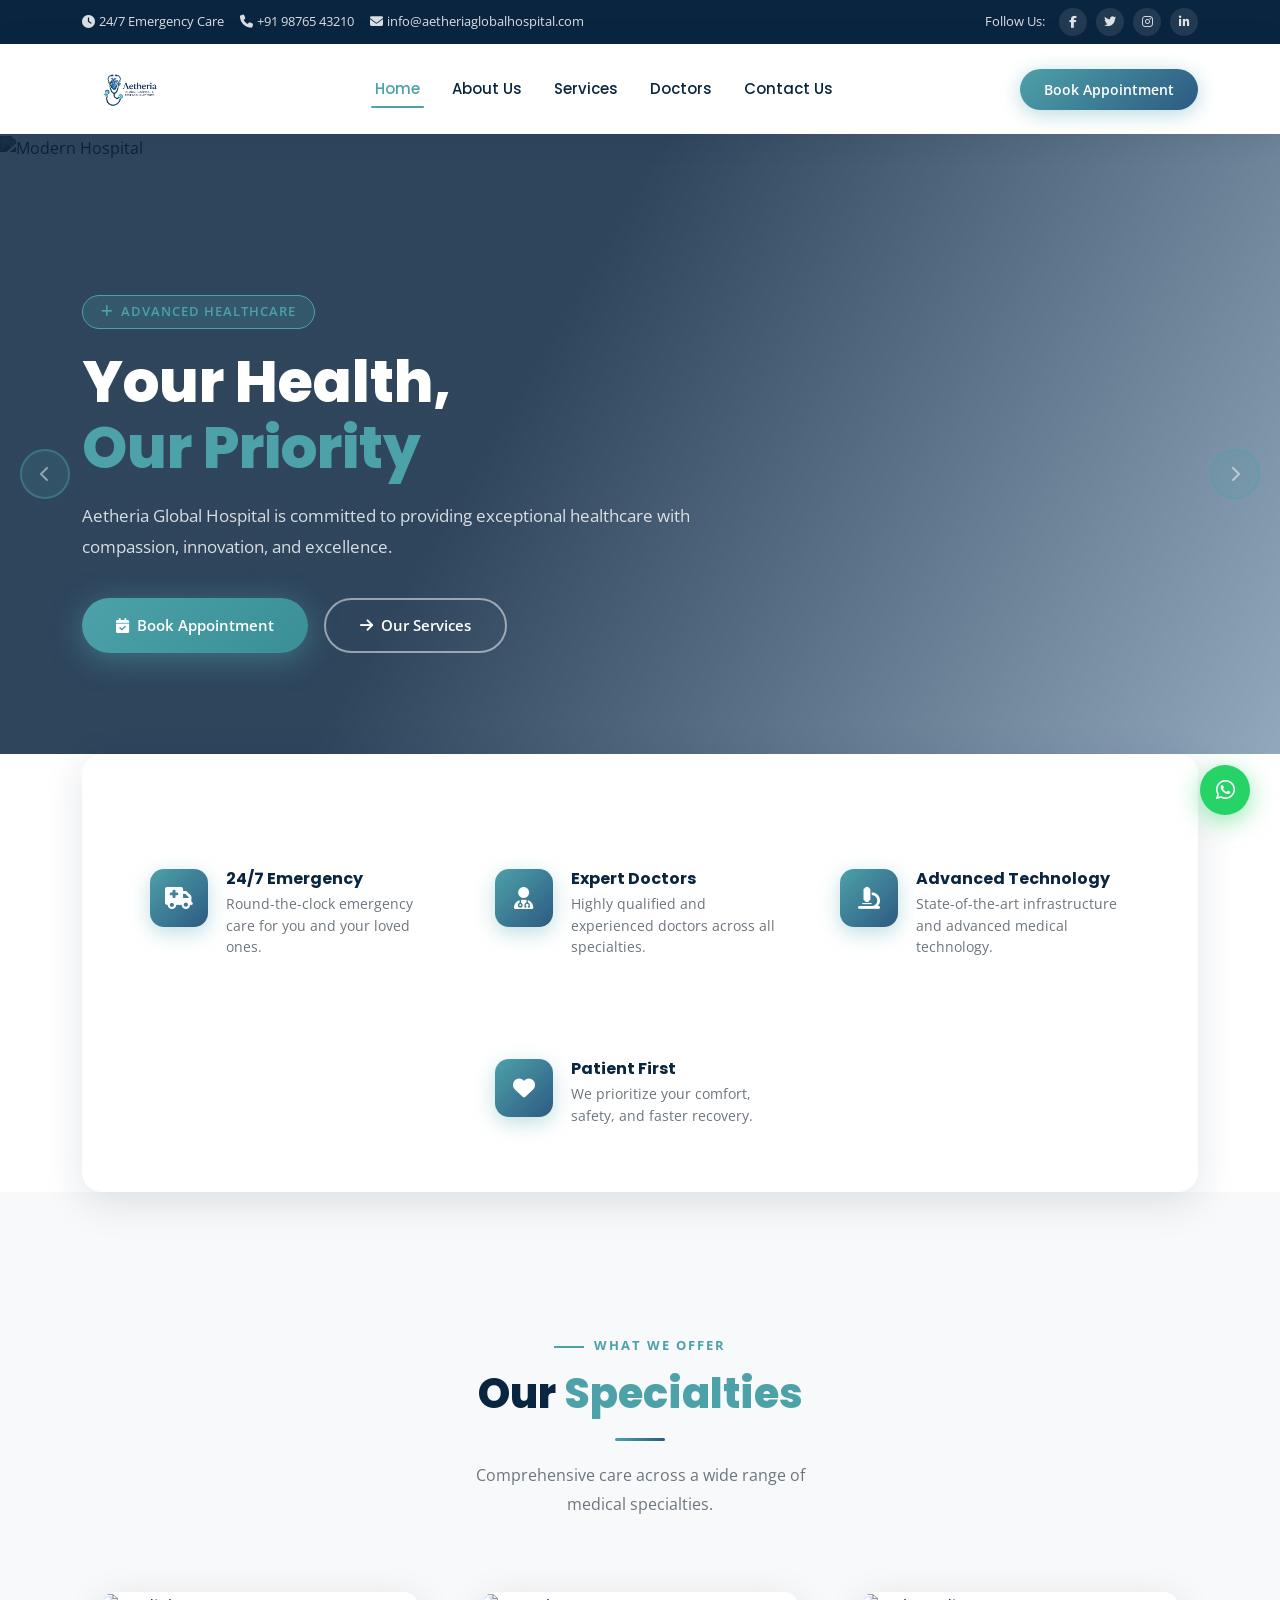
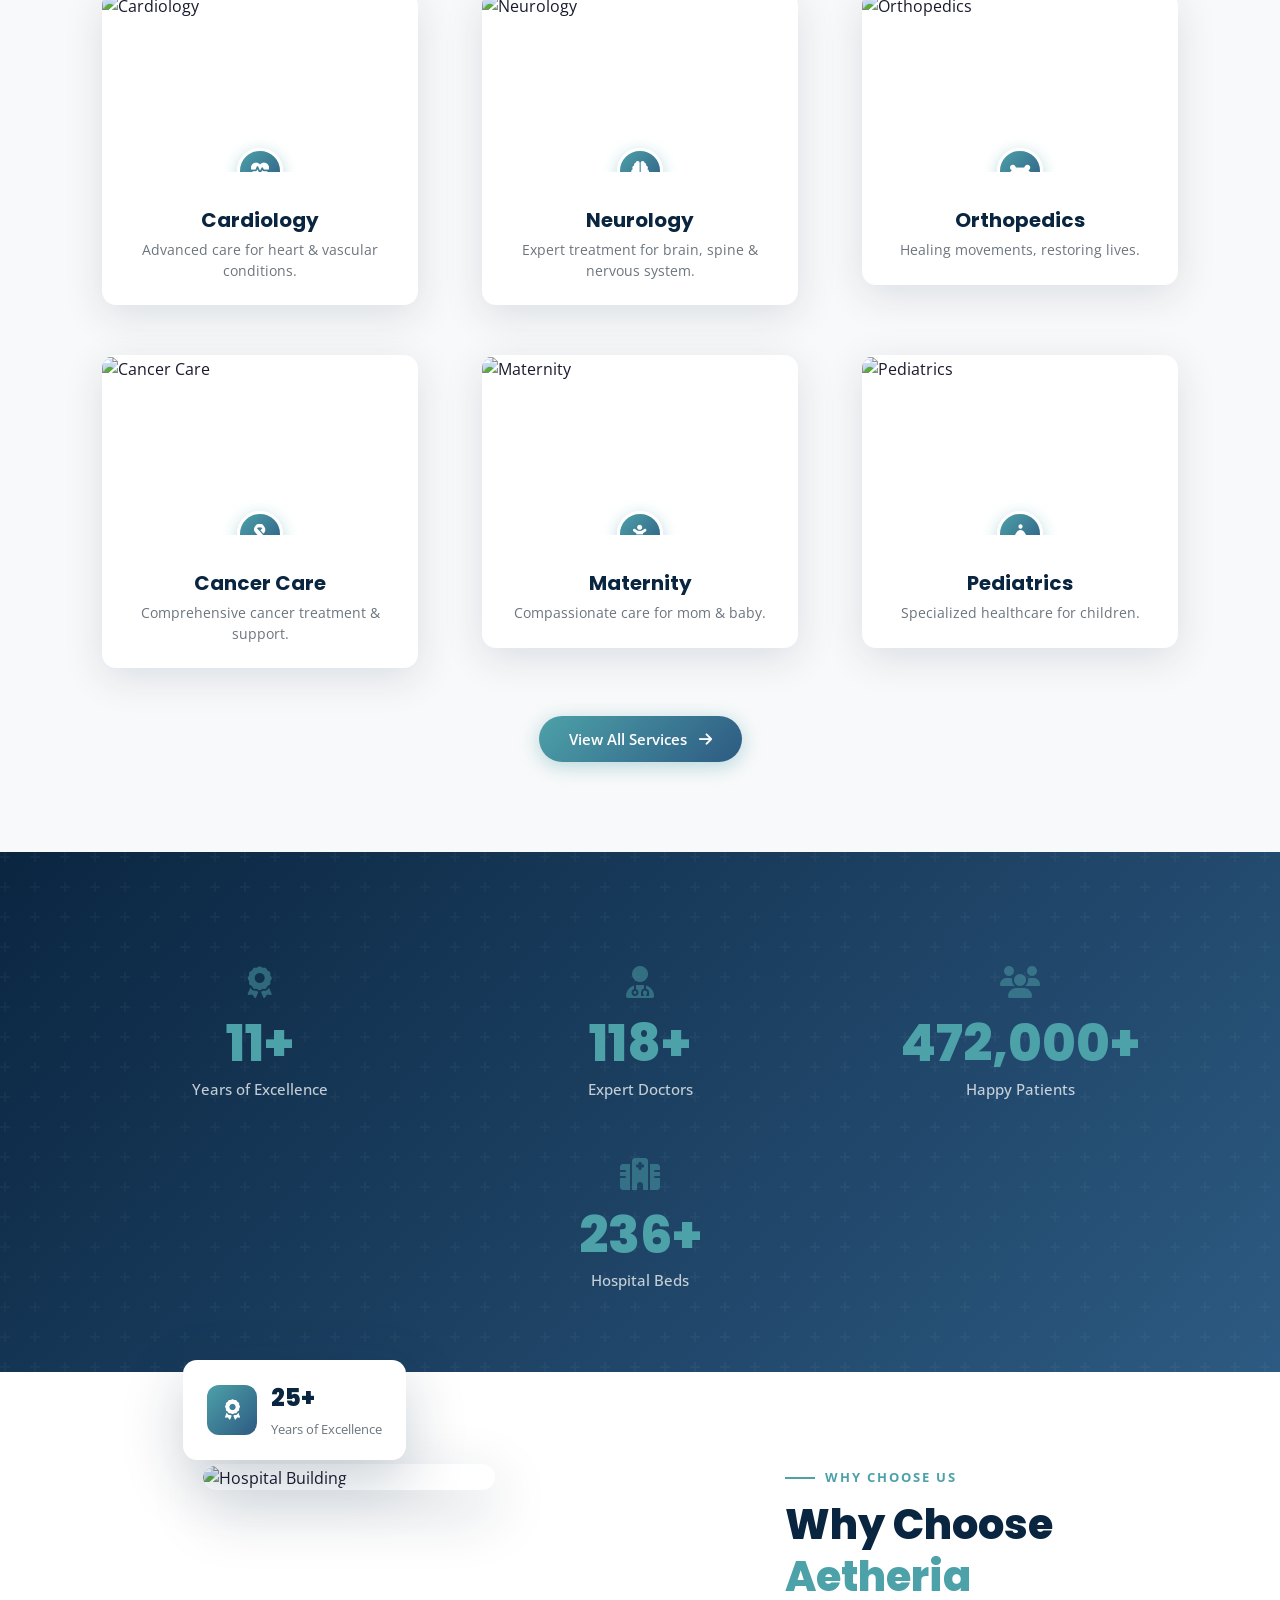
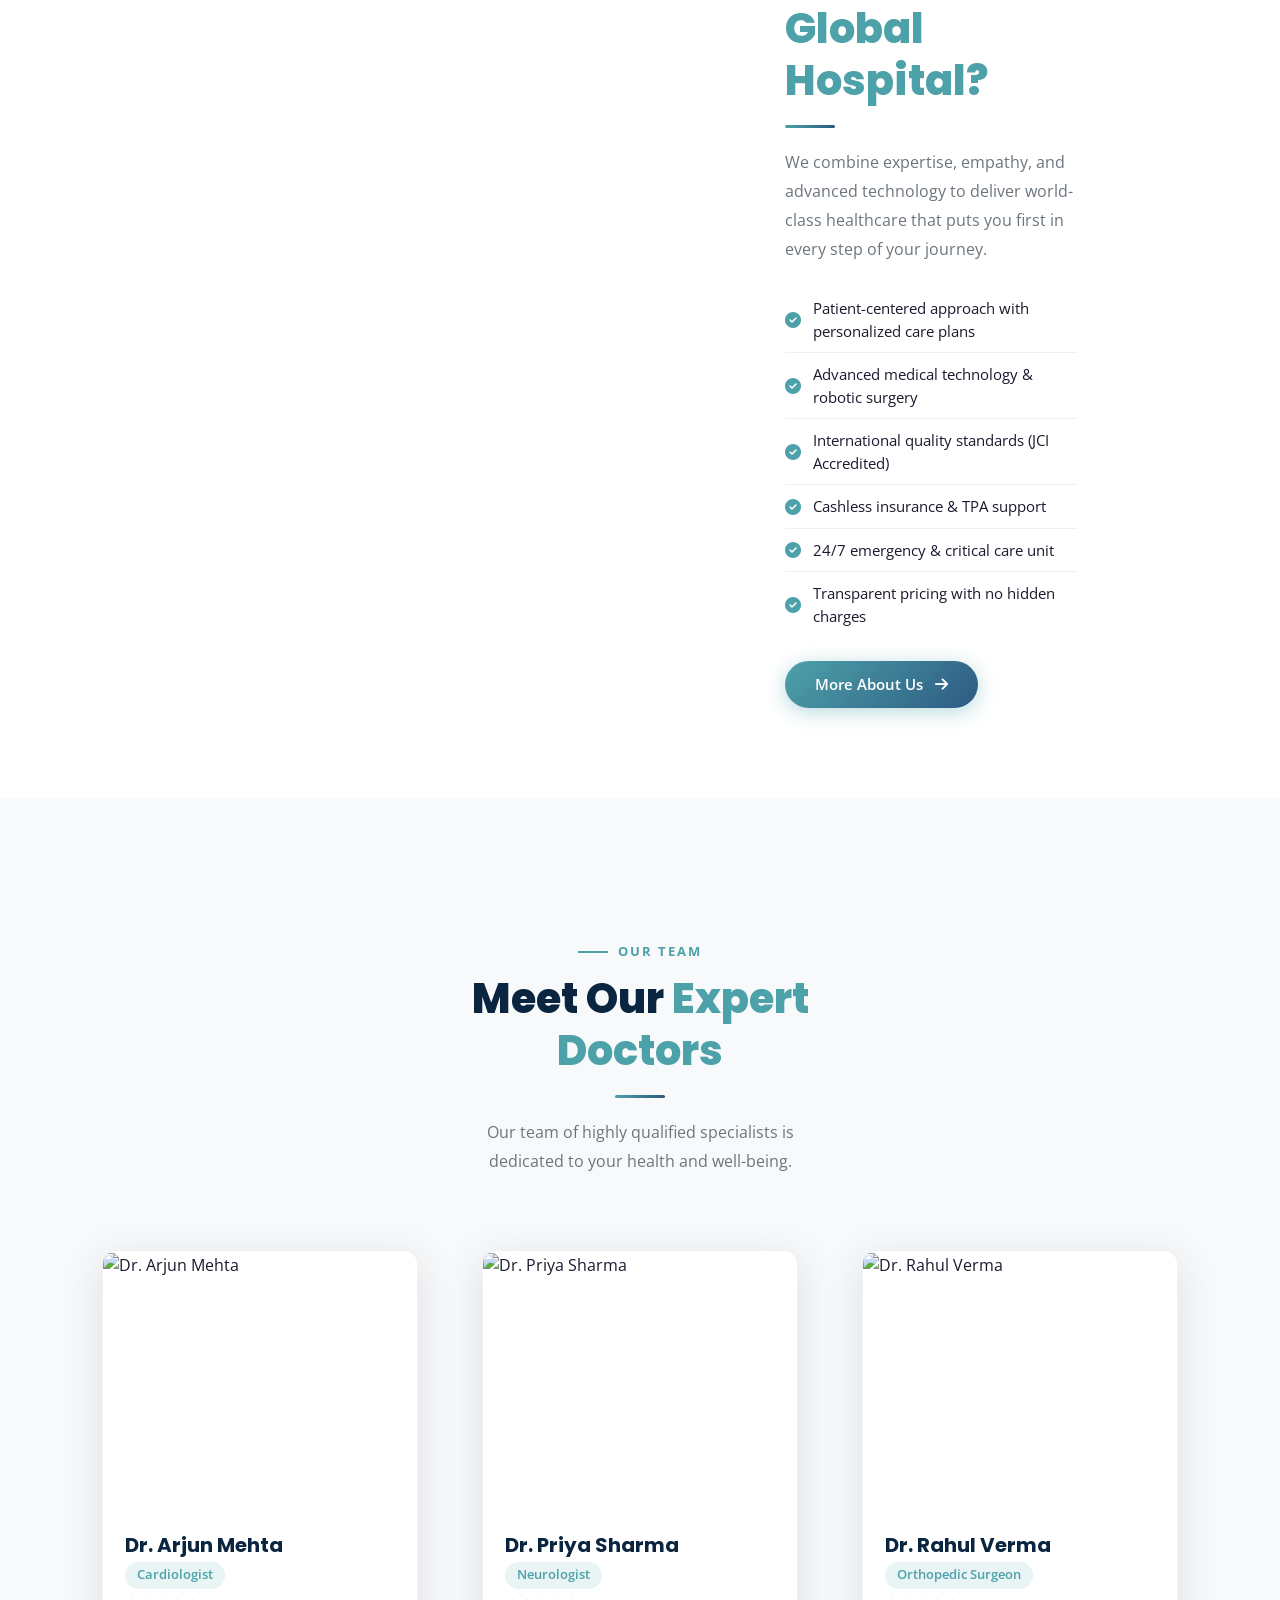
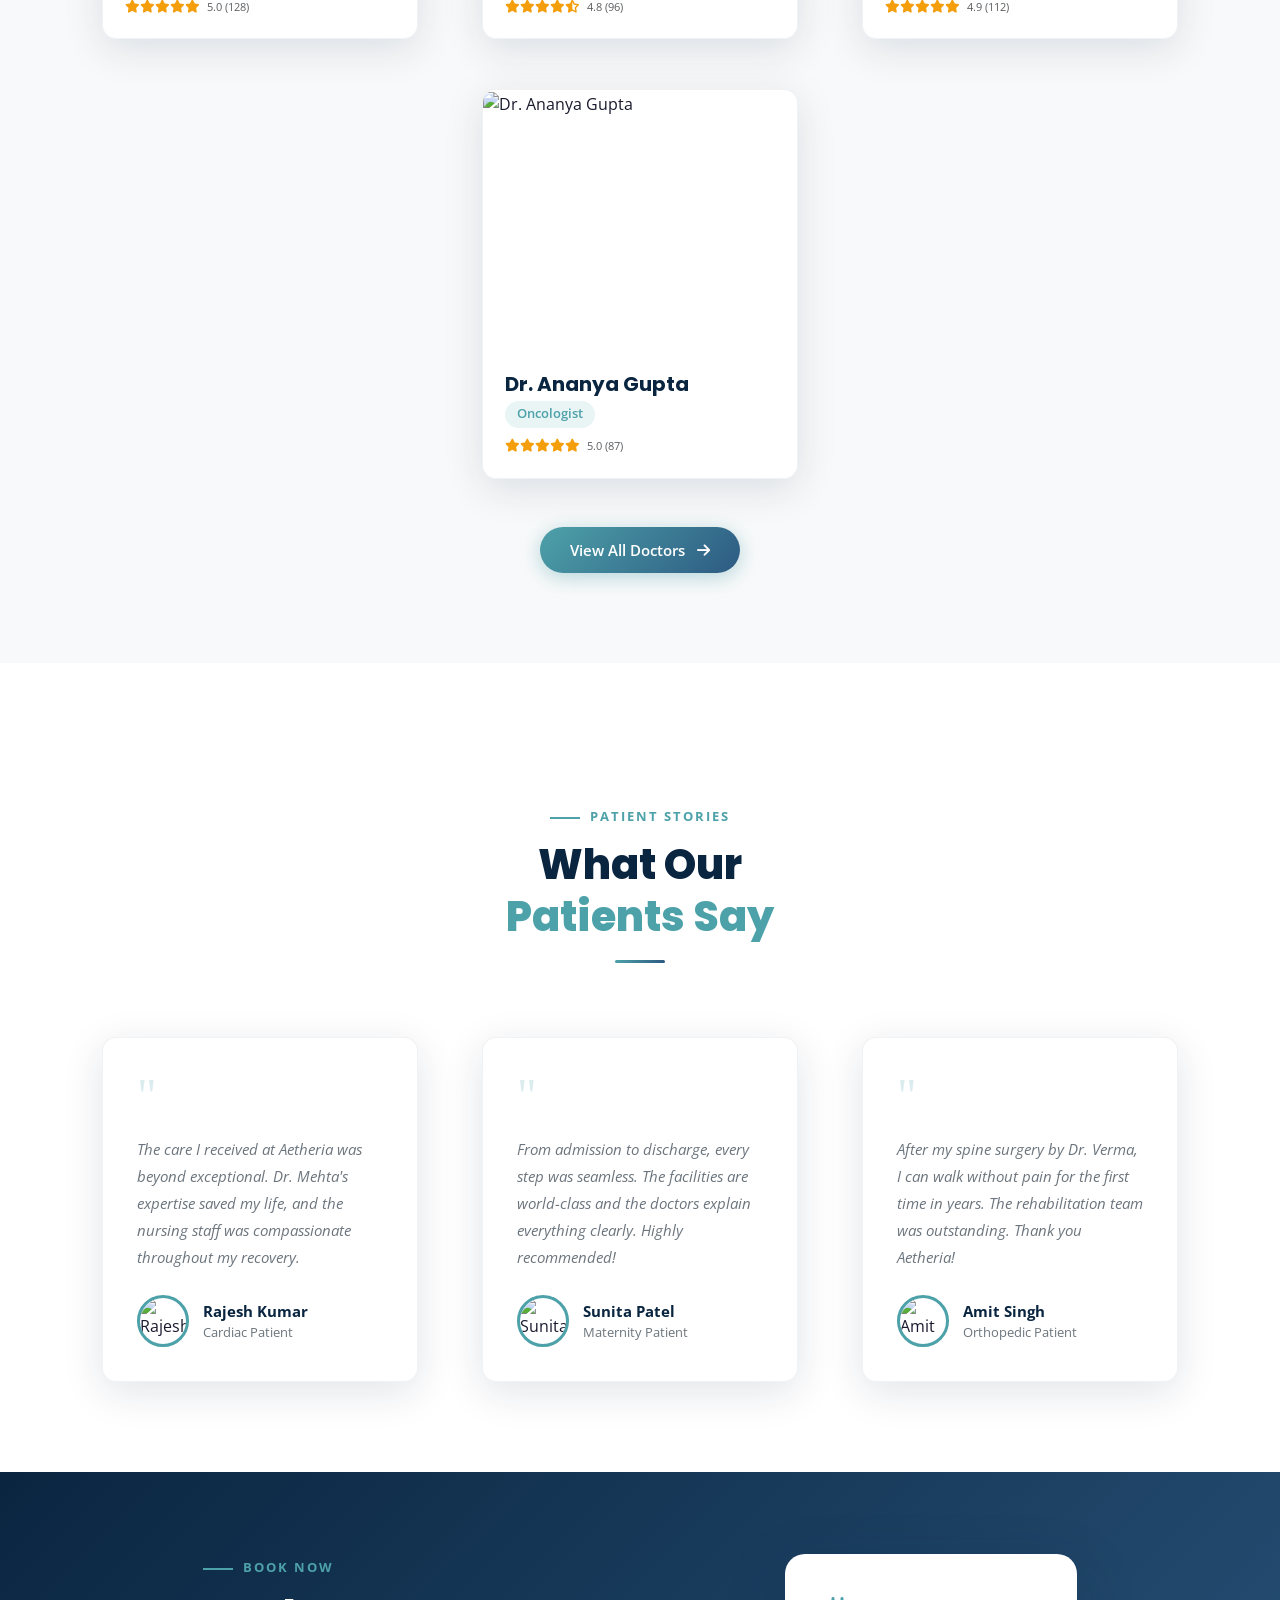
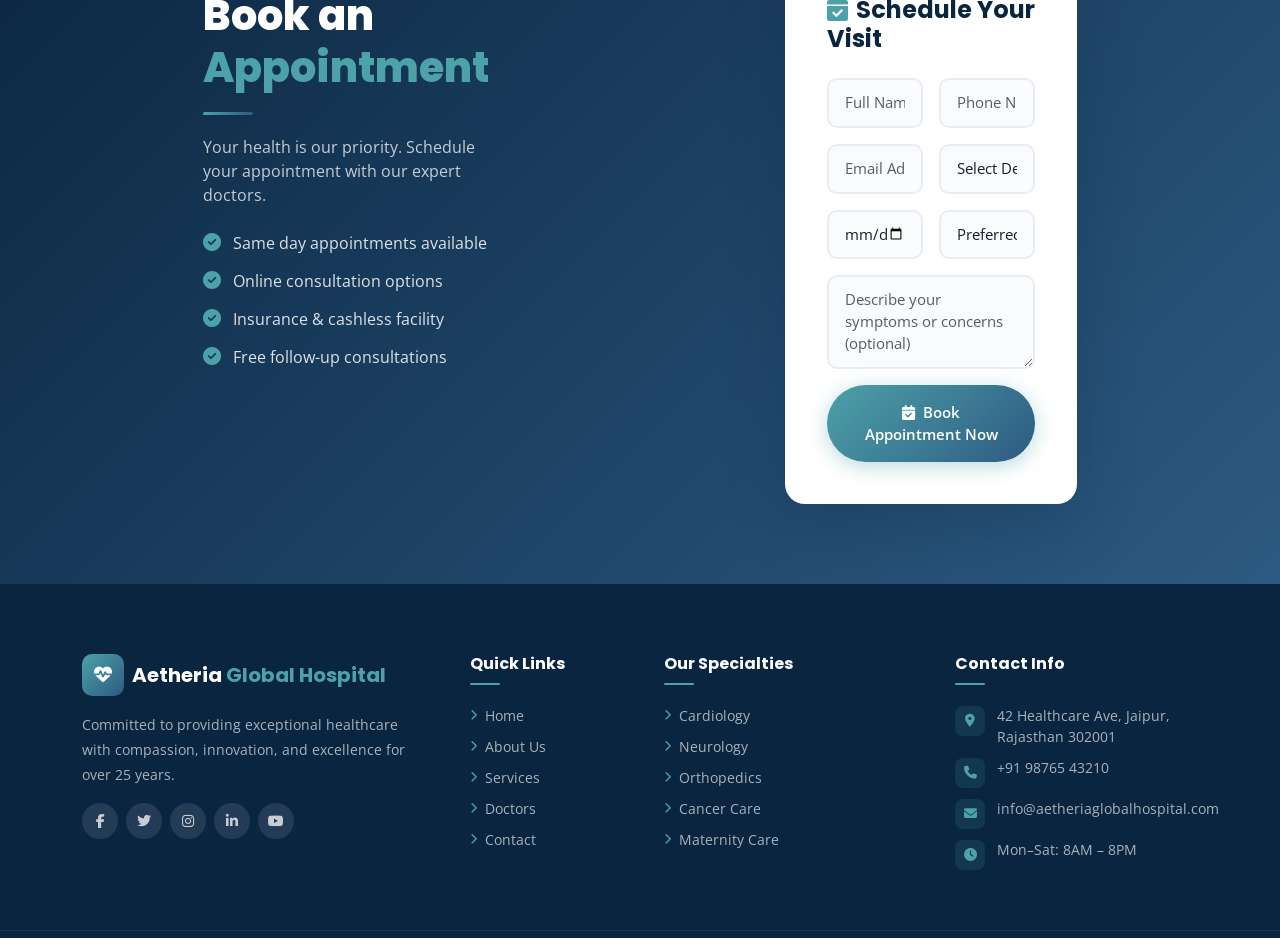
==== commit c0ae286c: "Add files via upload" ====
--- a/index.html
+++ b/index.html
@@ -189,25 +189,25 @@
       <p class="section-desc mx-auto">Comprehensive care across a wide range of medical specialties.</p>
     </div>
     <div class="row g-4">
-      <div class="col-lg-2 col-md-4 col-6 reveal">
+      <div class="col-lg-4 col-md-4 col-6 reveal">
         <div class="specialty-card">
           <div class="specialty-img">
-            <img src="https://images.unsplash.com/photo-1576091160399-112ba8d25d1d?w=400&q=80" alt="Cardiology" />
+            <img src="https://encrypted-tbn0.gstatic.com/images?q=tbn:ANd9GcSxjfpj71JegiKgzdBawvNCnF2LpywM4VzEnQ&s" alt="Cardiology" />
             <div class="specialty-icon-badge"><i class="fas fa-heartbeat"></i></div>
           </div>
           <div class="specialty-body"><h5>Cardiology</h5><p>Advanced care for heart & vascular conditions.</p></div>
         </div>
       </div>
-      <div class="col-lg-2 col-md-4 col-6 reveal">
-        <div class="specialty-card">
+      <div class="col-lg-4 col-md-4 col-6 reveal">
+        <div class="specialty-card" style="height: 313px;">
           <div class="specialty-img">
-            <img src="https://images.unsplash.com/photo-1559757175-0eb30cd8c063?w=400&q=80" alt="Neurology" />
+            <img src="https://encrypted-tbn0.gstatic.com/images?q=tbn:ANd9GcSq_JU6CAfB5BokKt4j9hGocnZOjjmxj4TLcw&s" alt="Neurology" />
             <div class="specialty-icon-badge"><i class="fas fa-brain"></i></div>
           </div>
           <div class="specialty-body"><h5>Neurology</h5><p>Expert treatment for brain, spine & nervous system.</p></div>
         </div>
       </div>
-      <div class="col-lg-2 col-md-4 col-6 reveal">
+      <div class="col-lg-4 col-md-4 col-6 reveal">
         <div class="specialty-card">
           <div class="specialty-img">
             <img src="https://images.unsplash.com/photo-1530026405186-ed1f139313f8?w=400&q=80" alt="Orthopedics" />
@@ -216,7 +216,7 @@
           <div class="specialty-body"><h5>Orthopedics</h5><p>Healing movements, restoring lives.</p></div>
         </div>
       </div>
-      <div class="col-lg-2 col-md-4 col-6 reveal">
+      <div class="col-lg-4 col-md-4 col-6 reveal">
         <div class="specialty-card">
           <div class="specialty-img">
             <img src="https://images.unsplash.com/photo-1579684385127-1ef15d508118?w=400&q=80" alt="Cancer Care" />
@@ -225,7 +225,7 @@
           <div class="specialty-body"><h5>Cancer Care</h5><p>Comprehensive cancer treatment & support.</p></div>
         </div>
       </div>
-      <div class="col-lg-2 col-md-4 col-6 reveal">
+      <div class="col-lg-4 col-md-4 col-6 reveal">
         <div class="specialty-card">
           <div class="specialty-img">
             <img src="https://images.unsplash.com/photo-1584820927498-cfe5211fd8bf?w=400&q=80" alt="Maternity" />
@@ -234,7 +234,7 @@
           <div class="specialty-body"><h5>Maternity</h5><p>Compassionate care for mom & baby.</p></div>
         </div>
       </div>
-      <div class="col-lg-2 col-md-4 col-6 reveal">
+      <div class="col-lg-4 col-md-4 col-6 reveal">
         <div class="specialty-card">
           <div class="specialty-img">
             <img src="https://static.vecteezy.com/system/resources/thumbnails/026/662/939/small/a-nurse-is-looking-at-an-older-child-with-a-stethoscope-photo.jpg" alt="Pediatrics" />
--- a/style.css
+++ b/style.css
@@ -73,7 +73,7 @@
   width: 90px;
   height: auto;
   display: block;
-  max-height: 44px;
+  max-height: 70px;
   object-fit: contain;
 }
 
@@ -843,7 +843,7 @@
 .animate-left { animation: fadeInLeft 0.7s ease forwards; }
 .animate-right { animation: fadeInRight 0.7s ease forwards; }
 .reveal { opacity: 0; transform: translateY(30px); transition: opacity 0.7s ease, transform 0.7s ease; }
-.reveal.visible { opacity: 1; transform: translateY(0); }
+.reveal.visible {opacity: 1;transform: translateY(0); width: 340px; margin: auto; margin-top: 50px; }
 
 /* ===== RESPONSIVE ===== */
 @media (max-width: 991px) {
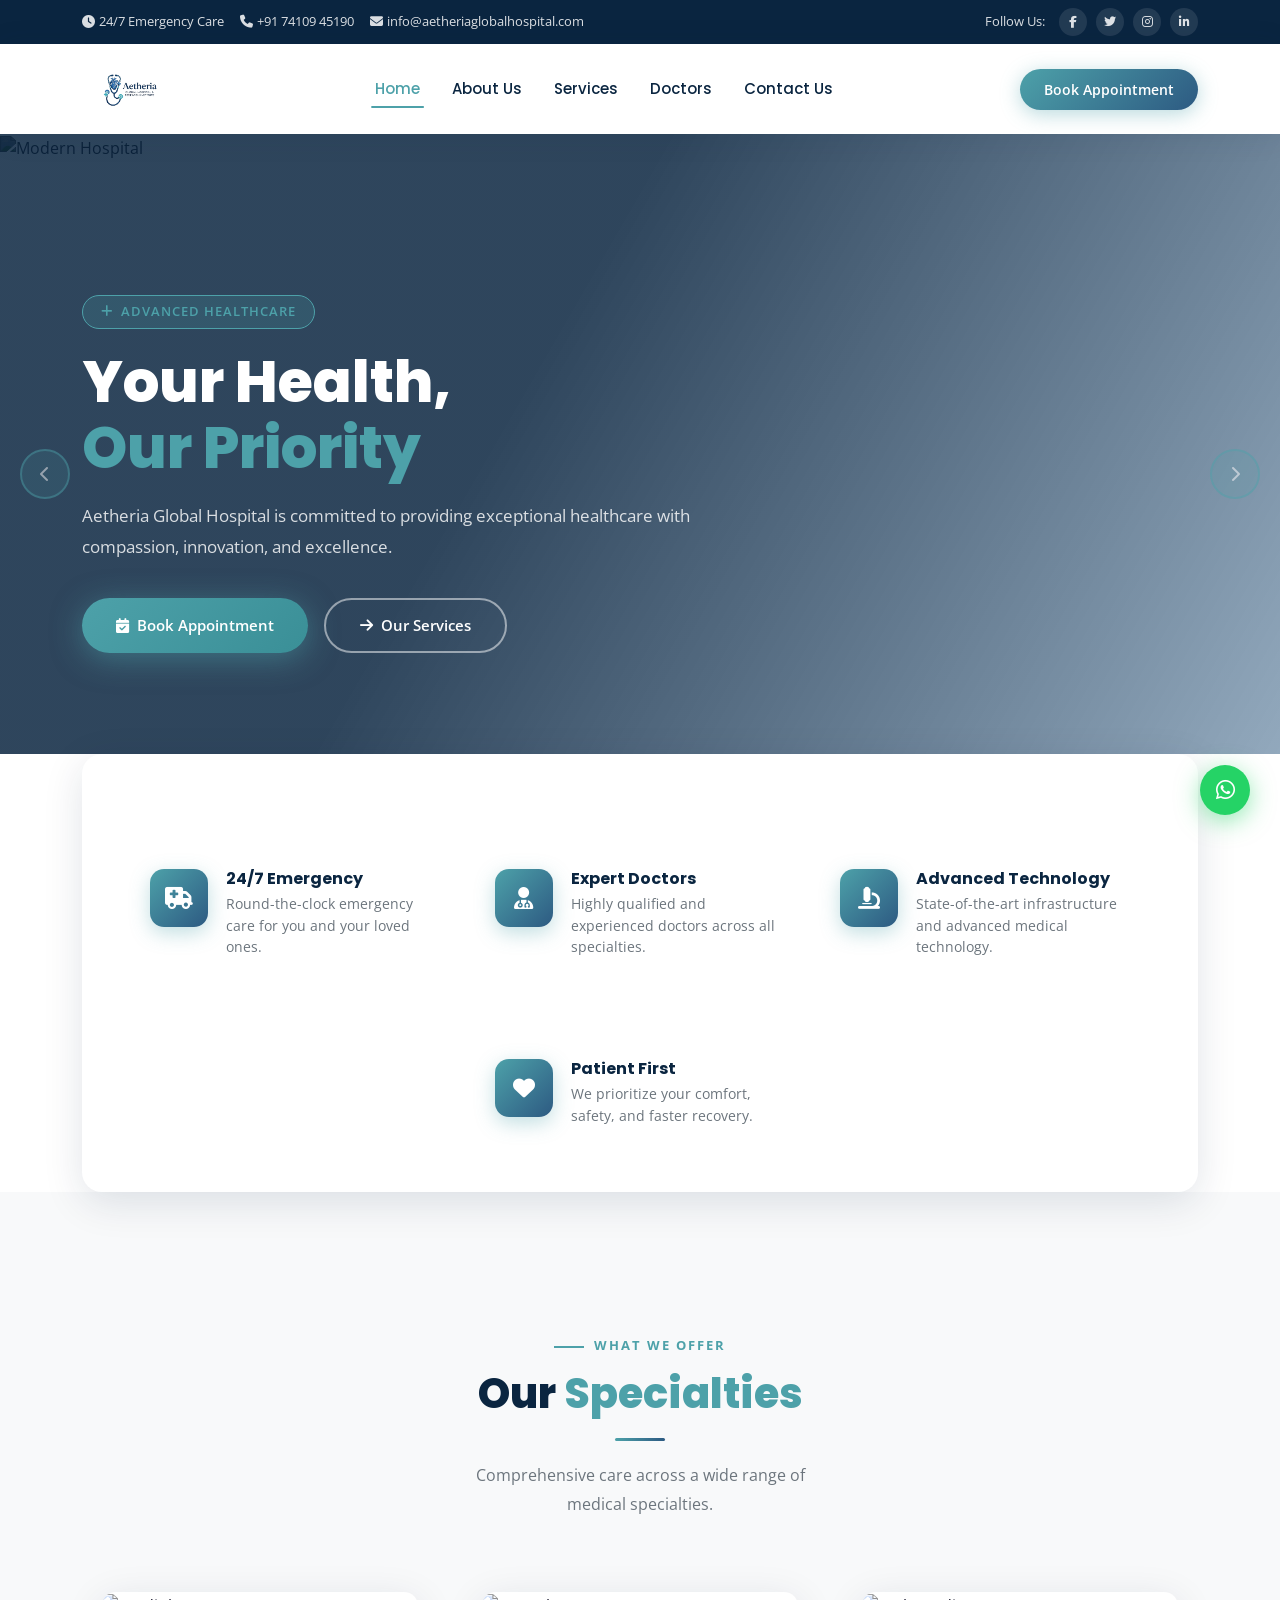
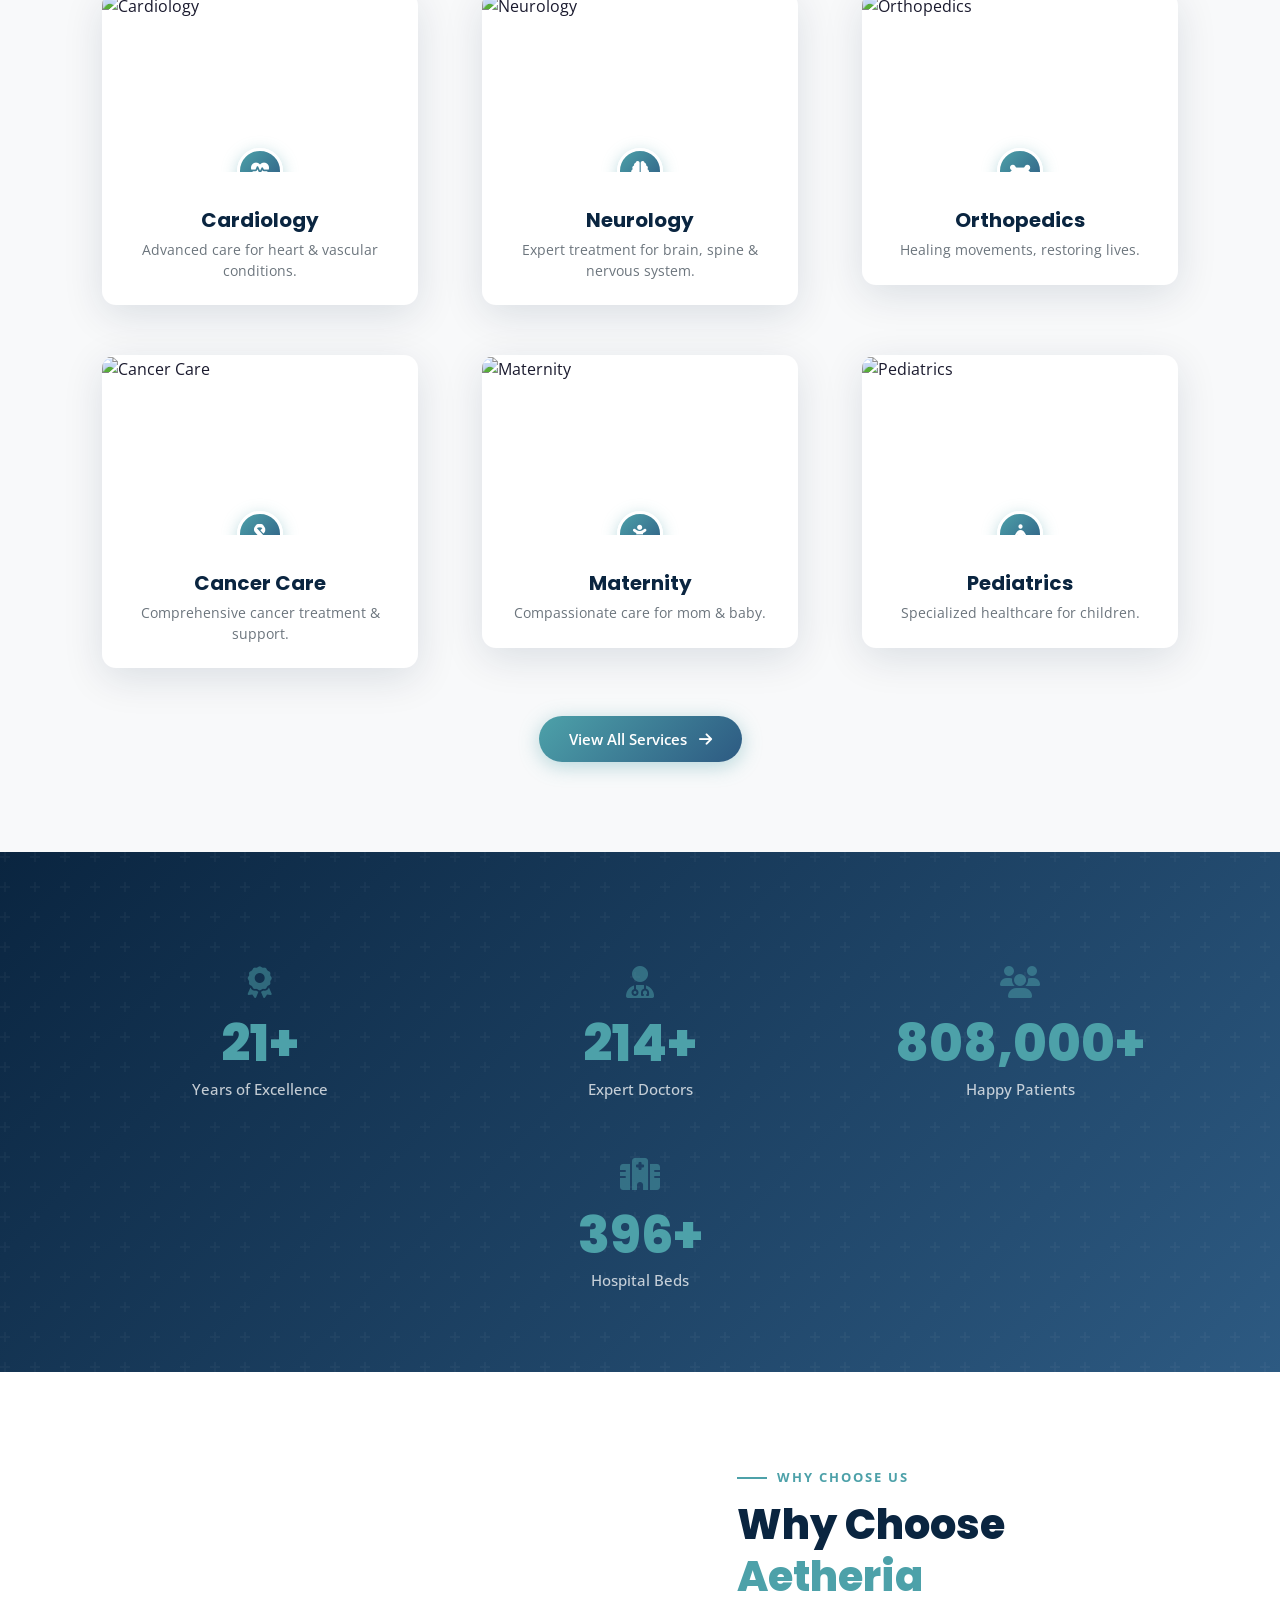
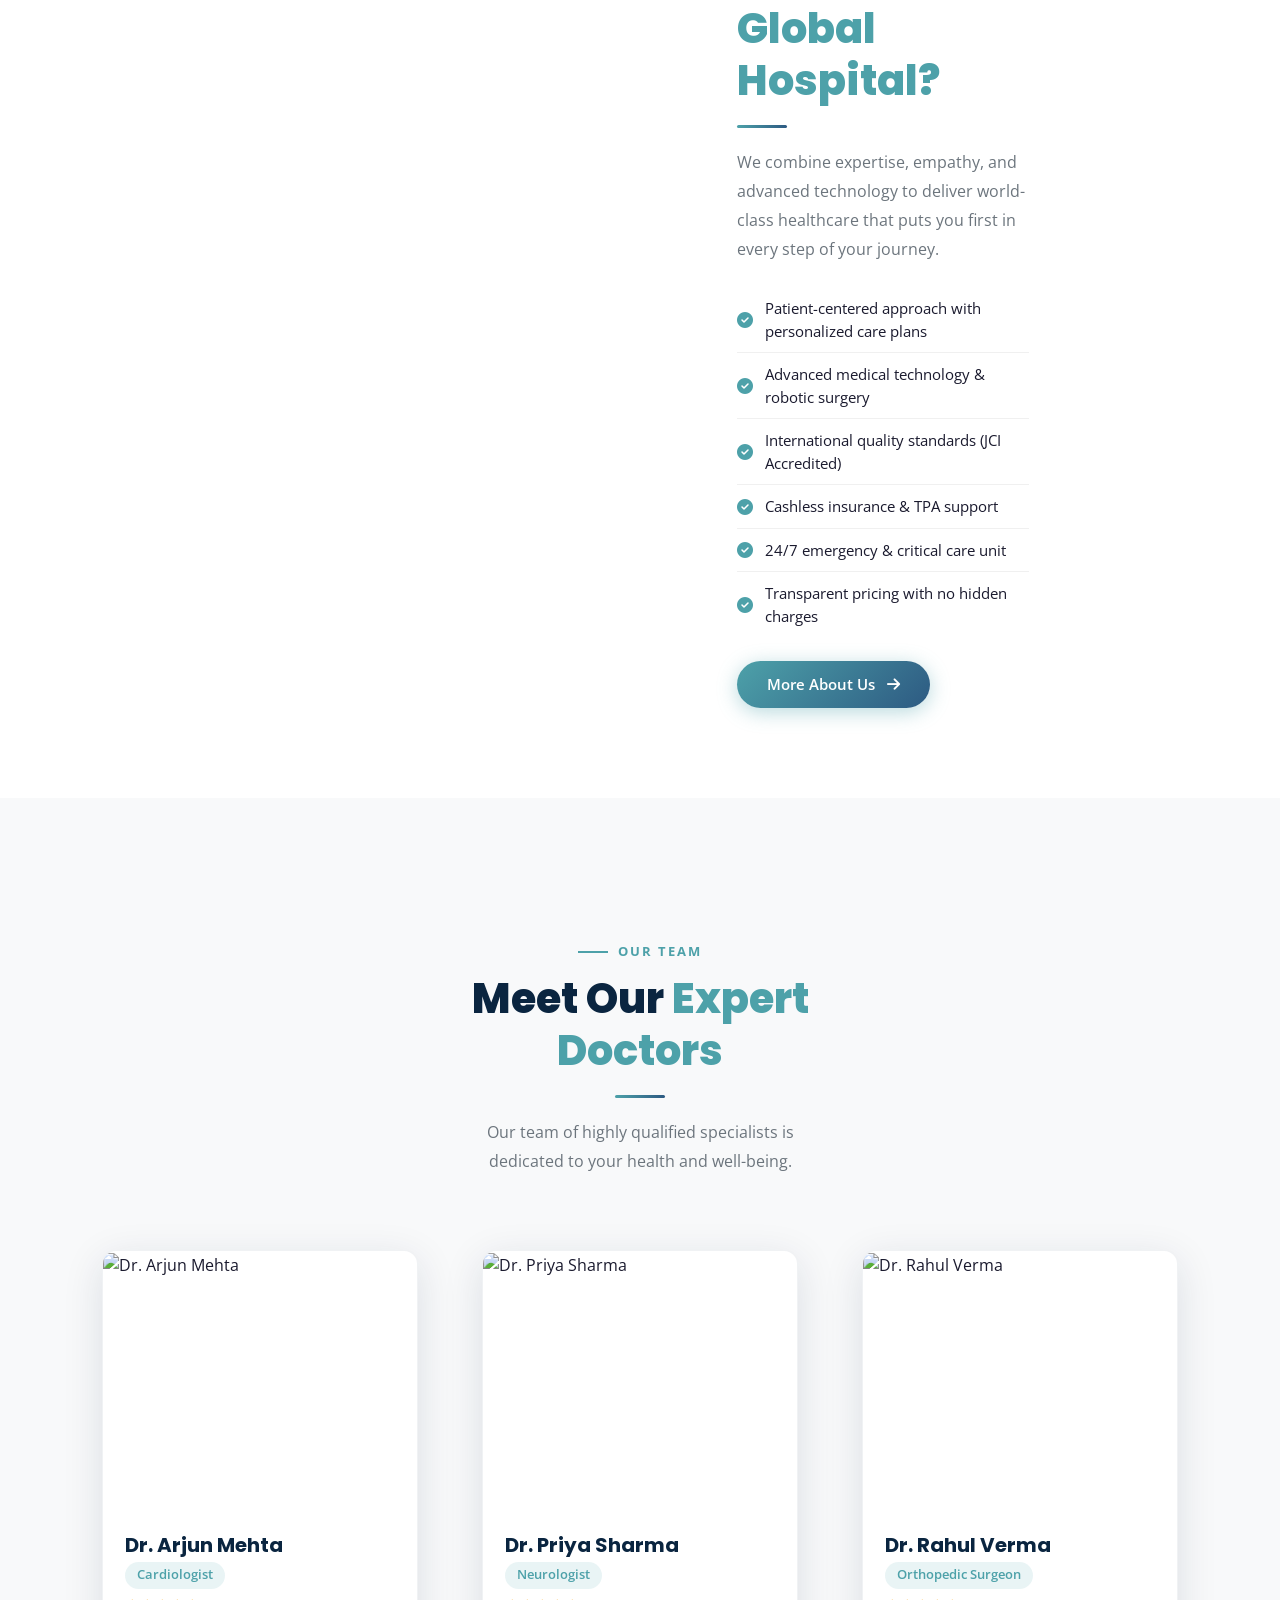
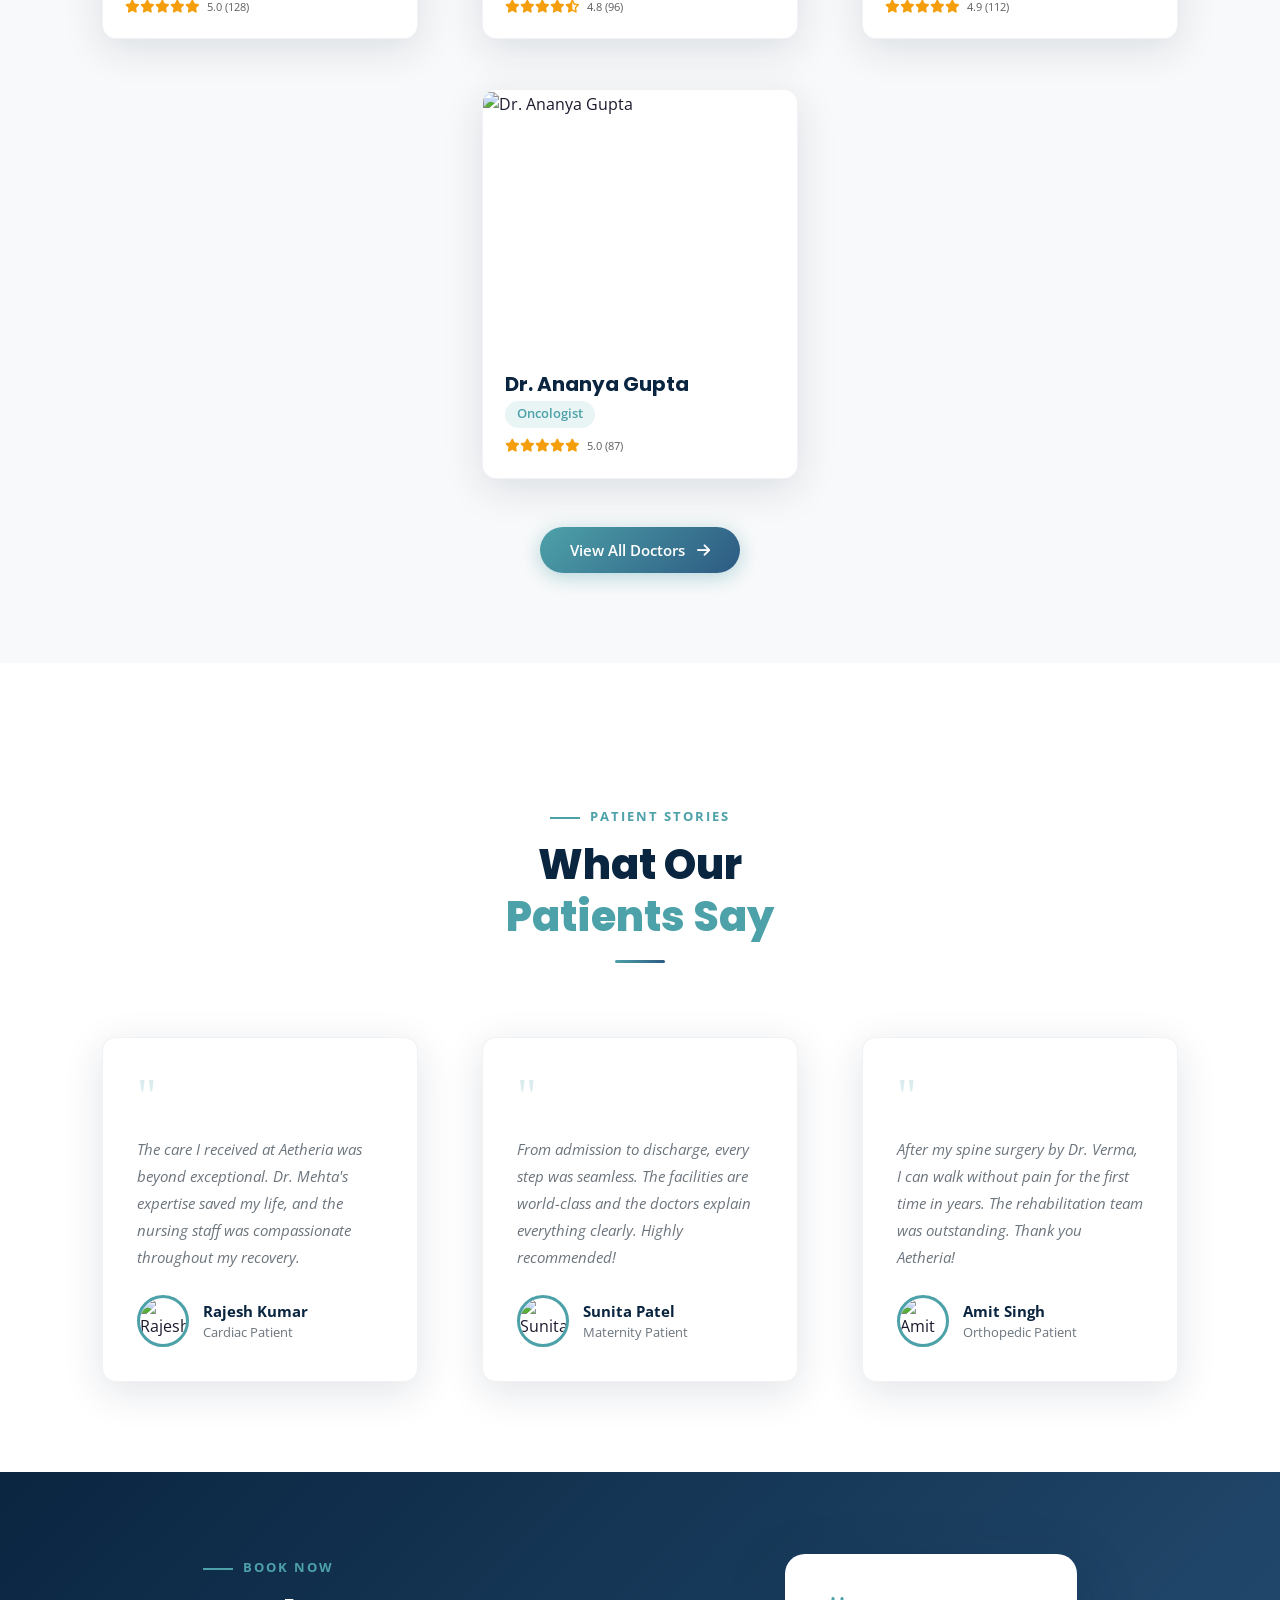
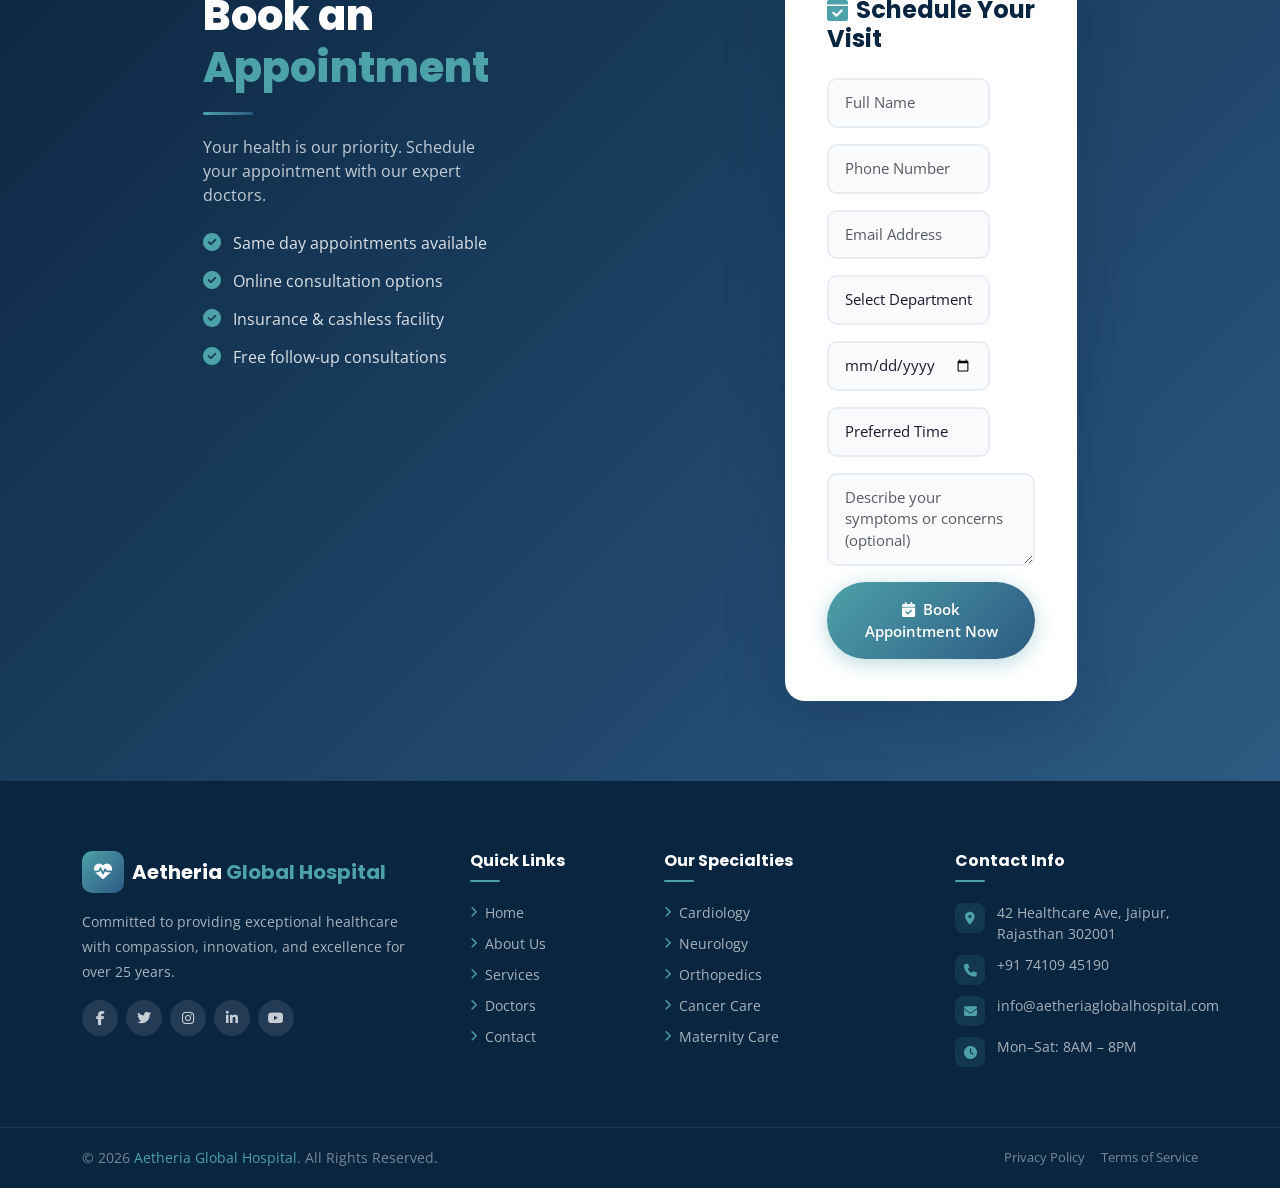
==== commit 6fc1ba09: "Add files via upload" ====
--- a/index.html
+++ b/index.html
@@ -19,7 +19,7 @@
     <div class="d-flex justify-content-between align-items-center flex-wrap gap-2">
       <div class="d-flex gap-3 flex-wrap">
         <a href="#"><i class="fas fa-clock me-1"></i>24/7 Emergency Care</a>
-        <a href="tel:+919876543210"><i class="fas fa-phone me-1"></i>+91 98765 43210</a>
+        <a href="tel:+919876543210"><i class="fas fa-phone me-1"></i>+91 74109 45190</a>
         <a href="mailto:info@aetheriaglobalhospital.com"><i class="fas fa-envelope me-1"></i>info@aetheriaglobalhospital.com</a>
       </div>
       <div class="d-flex align-items-center gap-2">
@@ -588,9 +588,9 @@
             </a>
           </li>
           <li>
-            <a href="tel:+919876543210">
+            <a href="tel:+917410945190">
               <span class="footer-contact-icon"><i class="fas fa-phone"></i></span>
-              <span>+91 98765 43210</span>
+              <span>+91 74109 45190</span>
             </a>
           </li>
           <li>
--- a/style.css
+++ b/style.css
@@ -904,4 +904,7 @@
   transition: var(--transition);
   z-index: 999;
 }
-.whatsapp-float:hover { transform: scale(1.12); color: #fff; }+.whatsapp-float:hover { transform: scale(1.12); color: #fff; }
+.col-md-6{
+  width: 80%;
+}
